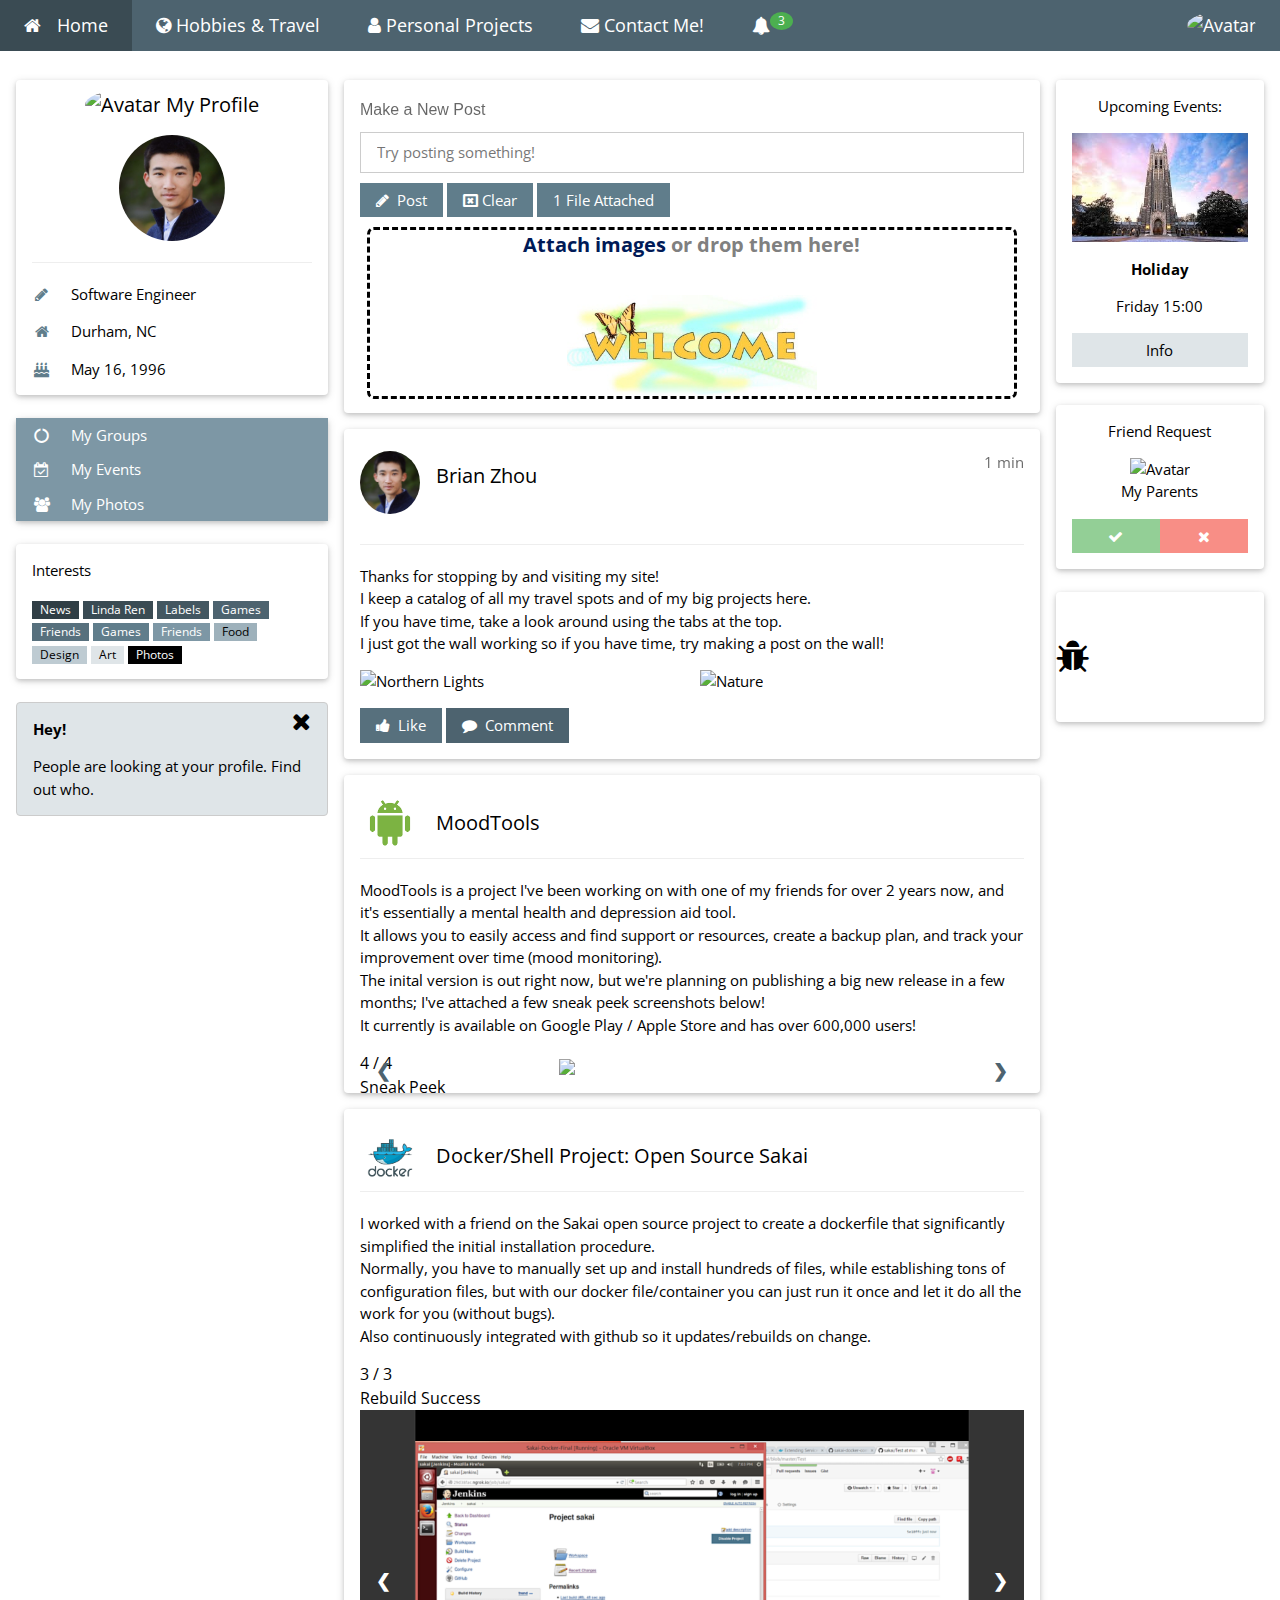
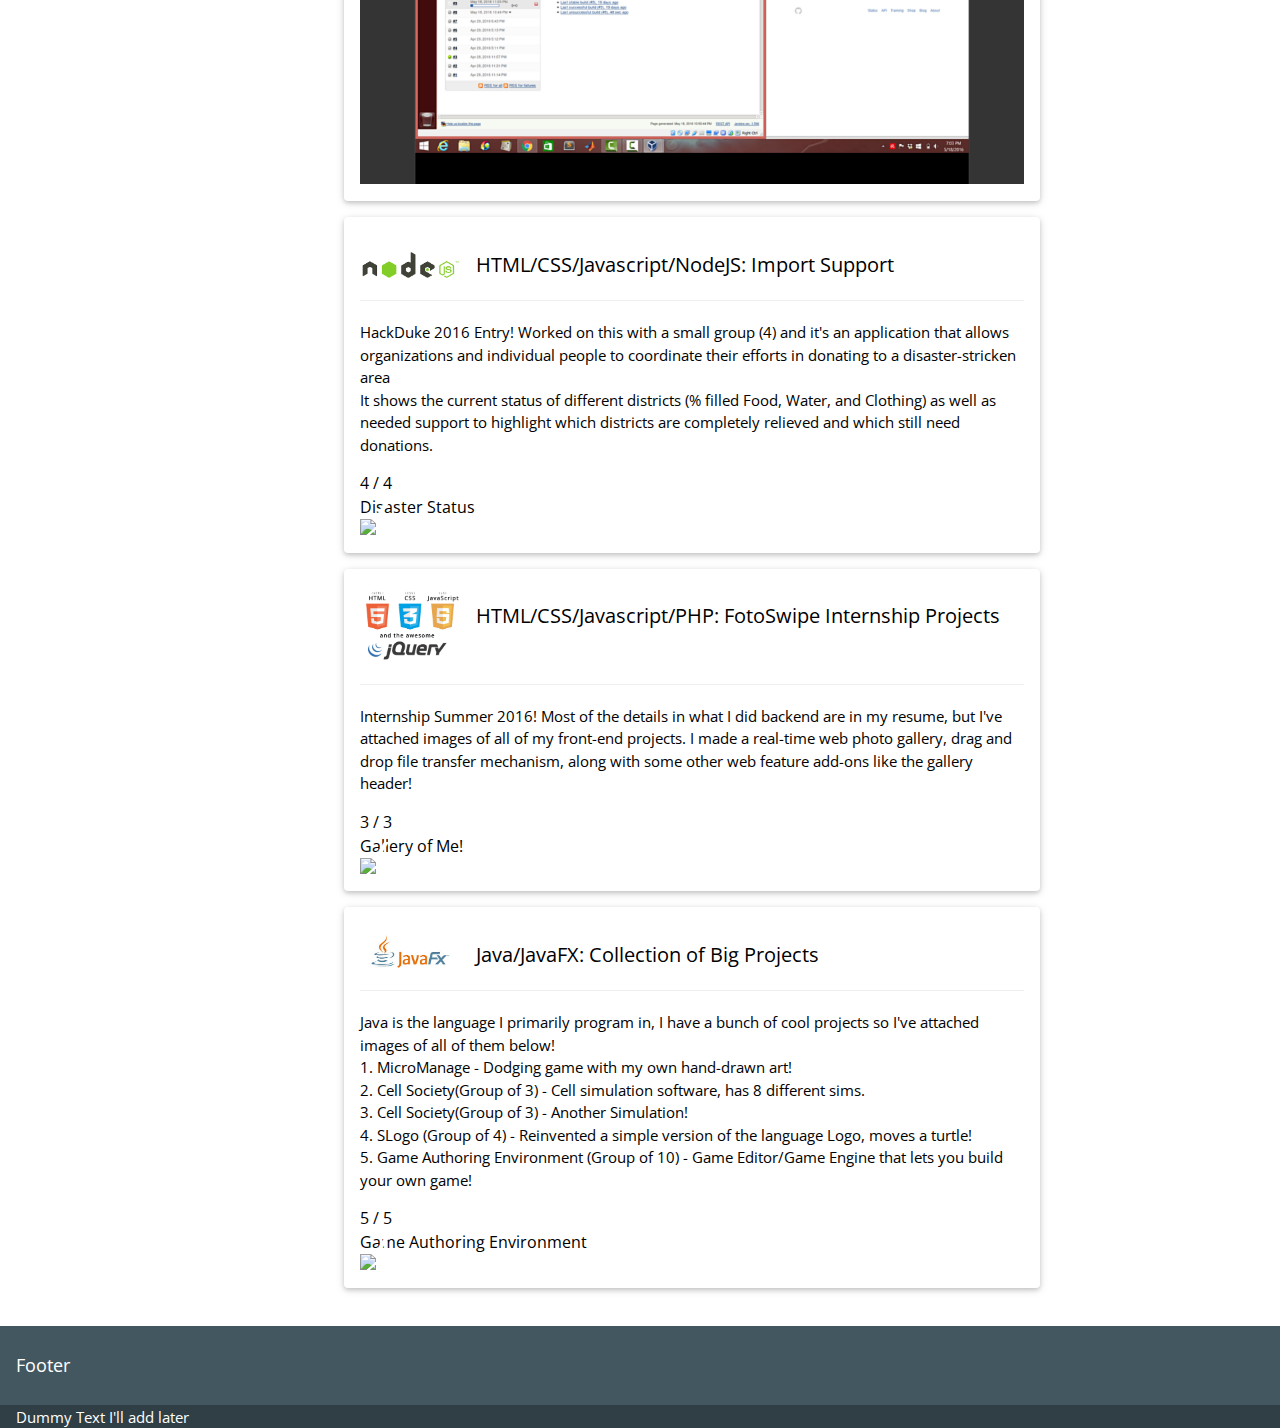
==== index.html @ 190b6fef "Added more project entries" ====
<!DOCTYPE html>
<html>
<title>Brian Zhou Site</title>
<meta charset="UTF-8">
<meta name="viewport" content="width=device-width, initial-scale=1">
<link rel="stylesheet" type="text/css" href="css/styles.css">
<link rel='stylesheet' href='https://fonts.googleapis.com/css?family=Open+Sans'>
<link rel="stylesheet" href="https://cdnjs.cloudflare.com/ajax/libs/font-awesome/4.7.0/css/font-awesome.min.css">
<style>
html,body,h1,h2,h3,h4,h5 {font-family: "Open Sans", sans-serif}
</style>

<script src="https://ajax.googleapis.com/ajax/libs/jquery/3.1.1/jquery.min.js"></script>
<script type="text/javascript" src="js/index.js"></script>

<body class="design-theme-l5">

<!-- Navbar -->
<div class="design-top">
 <ul class="design-navbar design-theme-d2 design-left-align design-large">
  <li class="design-hide-medium design-hide-large design-opennav design-right">
    <a class="design-padding-large design-hover-white design-large design-theme-d2" href="javascript:void(0);" onclick="openNav()"><i class="fa fa-bars"></i></a>
  </li>
  <li><a href="#" class="design-padding-large design-theme-d4"><i class="fa fa-home design-margin-right"></i>Home</a></li>
  <li class="design-hide-small"><a href="#" class="design-padding-large design-hover-white" title="News"><i class="fa fa-globe"></i> Hobbies & Travel</a></li>
  <li class="design-hide-small"><a href="#" class="design-padding-large design-hover-white" title="Account Settings"><i class="fa fa-user"></i> Personal Projects</a></li>
  <li class="design-hide-small"><a href="#" class="design-padding-large design-hover-white" title="Messages"><i class="fa fa-envelope"></i> Contact Me!</a></li>
  <li class="design-hide-small design-dropdown-hover">
    <a href="#" class="design-padding-large design-hover-white" title="Notifications"><i class="fa fa-bell"></i><span class="design-badge design-right design-small design-green">3</span></a>     
    <div class="design-dropdown-content design-white design-card-4">
      <a href="#">One new friend request</a>
      <a href="#">Brian Zhou posted on your wall</a>
      <a href="#">Linda likes your post</a>
    </div>
  </li>
  <li class="design-hide-small design-right"><a href="#" class="design-padding-large design-hover-white" title="My Account"><img src="http://www.w3schools.com/w3images/avatar2.png" class="design-circle" style="height:25px;width:25px" alt="Avatar"></a></li>
 </ul>
</div>

<!-- Navbar on small screens -->
<div id="navDemo" class="design-hide design-hide-large design-hide-medium design-top" style="margin-top:51px">
  <ul class="design-navbar design-left-align design-large design-theme">
    <li><a class="design-padding-large" href="#">Link 1</a></li>
    <li><a class="design-padding-large" href="#">Link 2</a></li>
    <li><a class="design-padding-large" href="#">Link 3</a></li>
    <li><a class="design-padding-large" href="#">My Profile</a></li>
  </ul>
</div>

<!-- Page Container -->
<div class="design-container design-content" style="max-width:1400px;margin-top:80px">    
  <!-- The Grid -->
  <div class="design-row">
    <!-- Left Column -->
    <div class="design-col m3">
      <!-- Profile -->
      <div class="design-card-2 design-round design-white">
        <div class="design-container">
        <h4 class="design-center"> <img src="http://www.w3schools.com/w3images/avatar3.png" class="design-circle" style="height:25px;width:25px" alt="Avatar"> My Profile</h4>

         <p class="design-center"><img src="images/ProfilePicture.jpg" class="design-circle" style="height:106px;width:106px" alt="MainProfilePic"></p>
         <hr>
         <p><i class="fa fa-pencil fa-fw design-margin-right design-text-theme"></i> Software Engineer</p>
         <p><i class="fa fa-home fa-fw design-margin-right design-text-theme"></i> Durham, NC</p>
         <p><i class="fa fa-birthday-cake fa-fw design-margin-right design-text-theme"></i> May 16, 1996</p>
        </div>
      </div>
      <br>
      
      <!-- Accordion -->
      <div class="design-card-2 design-round">
        <div class="design-accordion design-white">
          <button onclick="myFunction('Demo1')" class="design-btn-block design-theme-l1 design-left-align"><i class="fa fa-circle-o-notch fa-fw design-margin-right"></i> My Groups</button>
          <div id="Demo1" class="design-accordion-content design-container">
            <p>Some text..</p>
          </div>
          <button onclick="myFunction('Demo2')" class="design-btn-block design-theme-l1 design-left-align"><i class="fa fa-calendar-check-o fa-fw design-margin-right"></i> My Events</button>
          <div id="Demo2" class="design-accordion-content design-container">
            <p>Some other text..</p>
          </div>
          <button onclick="myFunction('Demo3')" class="design-btn-block design-theme-l1 design-left-align"><i class="fa fa-users fa-fw design-margin-right"></i> My Photos</button>
          <div id="Demo3" class="design-accordion-content design-container">
         <div class="design-row-padding">
         <br>
           <div class="design-half">
             <img src="http://www.w3schools.com/w3images/lights.jpg" style="width:100%" class="design-margin-bottom">
           </div>
           <div class="design-half">
             <img src="http://www.w3schools.com/w3images/nature.jpg" style="width:100%" class="design-margin-bottom">
           </div>
           <div class="design-half">
             <img src="http://www.w3schools.com/w3images/mountains.jpg" style="width:100%" class="design-margin-bottom">
           </div>
           <div class="design-half">
             <img src="http://www.w3schools.com/w3images/forest.jpg" style="width:100%" class="design-margin-bottom">
           </div>
           <div class="design-half">
             <img src="http://www.w3schools.com/w3images/nature.jpg" style="width:100%" class="design-margin-bottom">
           </div>
           <div class="design-half">
             <img src="http://www.w3schools.com/w3images/fjords.jpg" style="width:100%" class="design-margin-bottom">
           </div>
         </div>
          </div>
        </div>      
      </div>
      <br>
      
      <!-- Interests --> 
      <div class="design-card-2 design-round design-white design-hide-small">
        <div class="design-container">
          <p>Interests</p>
          <p>
            <span class="design-tag design-small design-theme-d5">News</span>
            <span class="design-tag design-small design-theme-d4">Linda Ren</span>
            <span class="design-tag design-small design-theme-d3">Labels</span>
            <span class="design-tag design-small design-theme-d2">Games</span>
            <span class="design-tag design-small design-theme-d1">Friends</span>
            <span class="design-tag design-small design-theme">Games</span>
            <span class="design-tag design-small design-theme-l1">Friends</span>
            <span class="design-tag design-small design-theme-l2">Food</span>
            <span class="design-tag design-small design-theme-l3">Design</span>
            <span class="design-tag design-small design-theme-l4">Art</span>
            <span class="design-tag design-small design-theme-l5">Photos</span>
          </p>
        </div>
      </div>
      <br>
      
      <!-- Alert Box -->
      <div class="design-container design-round design-theme-l4 design-border design-theme-border design-margin-bottom design-hide-small">
        <span onclick="this.parentElement.style.display='none'" class="design-hover-text-grey design-closebtn">
          <i class="fa fa-remove"></i>
        </span>
        <p><strong>Hey!</strong></p>
        <p>People are looking at your profile. Find out who.</p>
      </div>
    
    <!-- End Left Column -->
    </div>
    
    <!-- Middle Column -->
    <div class="design-col m7">
    
      <div class="design-row-padding">
        <div class="design-col m12">
          <div class="design-card-2 design-round design-white">
            <div class="design-container design-padding">
              <h6 class="design-opacity">Make a New Post</h6>
              <input id="postText" contenteditable="true" class="design-border design-padding" placeholder="Try posting something!" style="width:100%"></input>
              <button type="button" id="post" class="design-btn design-theme post-button"><i class="fa fa-pencil"></i>  Post</button> 
              <button type="button" id="clear" class="design-btn design-theme post-button"><i class="fa fa-window-close-o"></i>  Clear</button> 
              <button id="numFiles" class="design-btn design-theme post-button"> 0 Files Attached</button> 
              


        <div id="sendStuff">
            <CENTER unselectable="on" class="unselectable">
                <div id="filedrag" style="overflow:auto;">    
                    <div id="fileDragText" style="font-size:20px;margin-top:-20px;">
                        <label class="myLabel">
                            <span>
                                <input type="file" id="fileselect" name="fileselect[]" multiple="multiple" style="display:none;font-size:20px;">   
                                Attach images
                                </input>
                            </span>
                        </label>
                        <p id="orDropFilesHereText" style="display:inline-block;color:gray;"> or drop them here!</p>
                    </div>
                     <div id="placeToShowFiles" style="margin-top:1em;width:100%;height:auto;position:relative;overflow:auto;"><img src="images/Welcome.jpg" width="199.99999999999997" height="85.92964824120602"></div>
                </div>        
                <br>
            </CENTER>
        </div>

            </div>
          </div>
        </div>
      </div>

    <div id="dummy" style="display:none"> </div>
      
    <div id="initialPost" class="design-container design-card-2 design-white design-round design-margin"><br>
        <img src="images/ProfilePicture.jpg" alt="Avatar" class="design-left design-circle design-margin-right" style="width:60px">
        <span class="design-right design-opacity">1 min</span>
        <h4>Brian Zhou</h4><br>
        <hr class="design-clear">
        <p>Thanks for stopping by and visiting my site! <br>I keep a catalog of all my travel spots and of my big projects here. <br> If you have time, take a look around using the tabs at the top. <br>I just got the wall working so if you have time, try making a post on the wall!</p>
          <div class="design-row-padding" style="margin:0 -16px">
            <div class="design-half">
              <img src="http://www.w3schools.com/w3images/lights.jpg" style="width:100%" alt="Northern Lights" class="design-margin-bottom">
            </div>
            <div class="design-half">
              <img src="http://www.w3schools.com/w3images/nature.jpg" style="width:100%" alt="Nature" class="design-margin-bottom">
          </div>
        </div>
        <button type="button" class="design-btn design-theme-d1 design-margin-bottom"><i class="fa fa-thumbs-up"></i>  Like</button> 
        <button type="button" class="design-btn design-theme-d2 design-margin-bottom"><i class="fa fa-comment"></i>  Comment</button> 
    </div>    

    <!-- Begin Personal Projects -->
    <div class="design-container design-card-2 design-white design-round design-margin"><br>
        <img src="images/MoodTools/android.png" alt="Avatar" class="design-left design-margin-right" style="width:60px;margin-top:-5px">
        <h4>MoodTools</h4>
        <hr class="design-clear">
            <p>MoodTools is a project I've been working on with one of my friends for over 2 years now, and it's essentially a mental health and depression aid tool. <br>It allows you to easily access and find support or resources, create a backup plan, and track your improvement over time (mood monitoring). <br>The inital version is out right now, but we're planning on publishing a big new release in a few months; I've attached a few sneak peek screenshots below!<br>
            It currently is available on Google Play / Apple Store and has over 600,000 users!</p>

        <div class="slideshow-container" style="margin-left:auto;margin-right:auto;">
          <div class="mySlidesMood fade" style="margin-left:auto;margin-right:auto;">
            <div class="numbertext">1 / 4</div>
            <div class="numbertext">Front Page</div>
            <img src="images/MoodTools/FrontPage.jpg" class="projectImage" style="margin-top:-40px;">
            
          </div>

          <div class="mySlidesMood fade">
            <div class="numbertext">2 / 4</div>
            <div class="numbertext">Initial Test</div>
            <img src="images/MoodTools/Test.jpg" class="projectImage" style="margin-top:-40px;">
           
          </div>

          <div class="mySlidesMood fade">
            <div class="numbertext">3 / 4</div>
            <div class="numbertext">Safety Plan</div>
            <img src="images/MoodTools/SafetyPlan.jpg" class="projectImage" style="margin-top:-40px;">
            
          </div>

          <div class="mySlidesMood fade">
            <div class="numbertext">4 / 4</div>
            <div class="numbertext">Sneak Peek</div>
            <img src="images/MoodTools/MoodTools.png" class="projectImage" style="margin-top:-40px;">
            
          </div>

          <a class="prev" onclick="plusSlides(-1,'Mood')">&#10094;</a>
          <a class="next" onclick="plusSlides(1,'Mood')">&#10095;</a>
        </div>
        <br>

        <div style="text-align:center">
          <span class="dotMood" onclick="currentSlide(1,'Mood')"></span> 
          <span class="dotMood" onclick="currentSlide(2,'Mood')"></span> 
          <span class="dotMood" onclick="currentSlide(3,'Mood')"></span> 
          <span class="dotMood" onclick="currentSlide(4,'Mood')"></span> 
        </div>
    </div>

    <!-- Docker CI -->
    <div class="design-container design-card-2 design-white design-round design-margin"><br>
        <img src="images/Docker/DockerLogo.png" alt="Avatar" class="design-left design-margin-right" style="width:60px">
        <h4>Docker/Shell Project: Open Source Sakai</h4>
        <hr class="design-clear">
            <p> I worked with a friend on the Sakai open source project to create a dockerfile that significantly simplified the initial installation procedure. <br> Normally, you have to manually set up and install hundreds of files, while establishing tons of configuration files, but with our docker file/container you can just run it once and let it do all the work for you (without bugs). <br> Also continuously integrated with github so it updates/rebuilds on change.</p>

        <div class="slideshow-container" style="margin-left:auto;margin-right:auto;">
          <div class="mySlidesDocker fade" style="margin-left:auto;margin-right:auto;">
            <div class="numbertext">1 / 3</div>
            <div class="numbertext">Dockerfile</div>
            <img src="images/Docker/Dockerfile.png" class="landscapeImage">
            
          </div>

          <div class="mySlidesDocker fade">
            <div class="numbertext">2 / 3</div>
            <div class="numbertext">Continuous Integration</div>
            <img src="images/Docker/CI.png" class="landscapeImage">
            
          </div>

          <div class="mySlidesDocker fade">
            <div class="numbertext">3 / 3</div>
            <div class="numbertext">Rebuild Success</div>
            <img src="images/Docker/Build.png" class="landscapeImage">
            
          </div>

          <a class="prev" onclick="plusSlides(-1,'Docker')" style="color:white">&#10094;</a>
          <a class="next" onclick="plusSlides(1,'Docker')" style="color:white">&#10095;</a>
        </div>
        <br>

        <div style="text-align:center">
          <span class="dotDocker" onclick="currentSlide(1,'Docker')"></span> 
          <span class="dotDocker" onclick="currentSlide(2,'Docker')"></span> 
          <span class="dotDocker" onclick="currentSlide(3,'Docker')"></span> 
        </div>
    </div>   

    <!-- Import Support -->
    <div class="design-container design-card-2 design-white design-round design-margin"><br>
        <img src="images/ImportSupport/NodeJS.png" alt="Avatar" class="design-left design-margin-right" style="width:100px">
        <h4>HTML/CSS/Javascript/NodeJS: Import Support</h4>
        <hr class="design-clear">
            <p>HackDuke 2016 Entry! Worked on this with a small group (4) and it's an application that allows organizations and individual people to coordinate their efforts in donating to a disaster-stricken area<br> It shows the current status of different districts (% filled Food, Water, and Clothing) as well as needed support to highlight which districts are completely relieved and which still need donations.<p>

        <div class="slideshow-container" style="margin-left:auto;margin-right:auto;">
          <div class="mySlidesImpSup fade" style="margin-left:auto;margin-right:auto;">
            <div class="numbertext">1 / 4</div>
            <div class="numbertext">Home Page</div>
            <img src="images/ImportSupport/Home.jpg" class="landscapeImage">
            
          </div>

          <div class="mySlidesImpSup fade">
            <div class="numbertext">2 / 4</div>
            <div class="numbertext">Volunteer Registration</div>
            <img src="images/ImportSupport/Volunteer.jpg" class="landscapeImage">
            
          </div>

          <div class="mySlidesImpSup fade">
            <div class="numbertext">3 / 4</div>
            <div class="numbertext">Organization Status</div>
            <img src="images/ImportSupport/Organization.jpg" class="landscapeImage">
          </div>

           <div class="mySlidesImpSup fade">
            <div class="numbertext">4 / 4</div>
            <div class="numbertext">Disaster Status</div>
            <img src="images/ImportSupport/Donor.jpg" class="landscapeImage">
          </div>

          <a class="prev" onclick="plusSlides(-1,'ImpSup')" style="color:white">&#10094;</a>
          <a class="next" onclick="plusSlides(1,'ImpSup')" style="color:white">&#10095;</a>
        </div>
        <br>

        <div style="text-align:center">
          <span class="dotImpSup" onclick="currentSlide(1,'ImpSup')"></span> 
          <span class="dotImpSup" onclick="currentSlide(2,'ImpSup')"></span> 
          <span class="dotImpSup" onclick="currentSlide(3,'ImpSup')"></span> 
          <span class="dotImpSup" onclick="currentSlide(4,'ImpSup')"></span> 
        </div>
    </div>   

     <!-- FotoSwipe -->
    <div class="design-container design-card-2 design-white design-round design-margin"><br>
        <img src="images/FotoSwipe/Logo.png" alt="Avatar" class="design-left design-margin-right" style="width:100px">
        <h4>HTML/CSS/Javascript/PHP: FotoSwipe Internship Projects</h4><br>
        <hr class="design-clear">
            <p>Internship Summer 2016! Most of the details in what I did backend are in my resume, but I've attached images of all of my front-end projects. I made a real-time web photo gallery, drag and drop file transfer mechanism, along with some other web feature add-ons like the gallery header! </p>
        <div class="slideshow-container" style="margin-left:auto;margin-right:auto;">
          <div class="mySlidesFoto fade" style="margin-left:auto;margin-right:auto;">
            <div class="numbertext">1 / 3</div>
            <div class="numbertext">Drag and Drop Site</div>
            <img src="images/FotoSwipe/Up9Shot.png" class="landscapeImage">
            
          </div>

          <div class="mySlidesFoto fade">
            <div class="numbertext">2 / 3</div>
            <div class="numbertext">Gallery of Monkeys</div>
            <img src="images/FotoSwipe/Monkeys.png" class="landscapeImage">
          </div>

          <div class="mySlidesFoto fade">
            <div class="numbertext">3 / 3</div>
            <div class="numbertext">Gallery of Me!</div>
            <img src="images/FotoSwipe/BrianZhou.png" class="landscapeImage">
          </div>

          <a class="prev" onclick="plusSlides(-1,'Foto')" style="color:white">&#10094;</a>
          <a class="next" onclick="plusSlides(1,'Foto')" style="color:white">&#10095;</a>
        </div>
        <br>

        <div style="text-align:center">
          <span class="dotFoto" onclick="currentSlide(1,'Foto')"></span> 
          <span class="dotFoto" onclick="currentSlide(2,'Foto')"></span> 
          <span class="dotFoto" onclick="currentSlide(3,'Foto')"></span> 
        </div>
    </div>   

    <!-- Java -->
    <div class="design-container design-card-2 design-white design-round design-margin"><br>
        <img src="images/Java/Logo.jpg" alt="Avatar" class="design-left design-margin-right" style="width:100px">
        <h4>Java/JavaFX: Collection of Big Projects</h4>
        <hr class="design-clear">
            <p>Java is the language I primarily program in, I have a bunch of cool projects so I've attached images of all of them below!<br> 
            1. MicroManage - Dodging game with my own hand-drawn art!<br> 
            2. Cell Society(Group of 3) - Cell simulation software, has 8 different sims.<br> 
            3. Cell Society(Group of 3) - Another Simulation!<br> 
            4. SLogo (Group of 4) - Reinvented a simple version of the language Logo, moves a turtle!<br> 
            5. Game Authoring Environment (Group of 10) - Game Editor/Game Engine that lets you build your own game!
             </p>
        <div class="slideshow-container" style="margin-left:auto;margin-right:auto;">
          <div class="mySlidesJava fade" style="margin-left:auto;margin-right:auto;">
            <div class="numbertext">1 / 5</div>
            <div class="numbertext">Micro Manage Mouse Control Improver</div>
            <img src="images/Java/MicroManage.png" class="projectImage">
          </div>

          <div class="mySlidesJava fade">
            <div class="numbertext">2 / 5</div>
            <div class="numbertext">Cell Society: Forest Fire</div>
            <img src="images/Java/ForestFireSquare.jpg" class="projectImage">
          </div>

          <div class="mySlidesJava fade">
            <div class="numbertext">3 / 5</div>
            <div class="numbertext">Cell Society: Slime Colonies</div>
            <img src="images/Java/SlimeMolds.jpg" class="landscapeImage">
          </div>

          <div class="mySlidesJava fade">
            <div class="numbertext">4 / 5</div>
            <div class="numbertext">Simplified Logo Language UI Demo</div>
            <img src="images/Java/SLogo.jpg" class="landscapeImage">
          </div>

          <div class="mySlidesJava fade">
            <div class="numbertext">5 / 5</div>
            <div class="numbertext">Game Authoring Environment</div>
            <img src="images/Java/GameEditor.jpg" class="landscapeImage">
          </div>

          <a class="prev" onclick="plusSlides(-1,'Java')" style="color:white">&#10094;</a>
          <a class="next" onclick="plusSlides(1,'Java')" style="color:white">&#10095;</a>
        </div>
        <br>

        <div style="text-align:center">
          <span class="dotJava" onclick="currentSlide(1,'Java')"></span> 
          <span class="dotJava" onclick="currentSlide(2,'Java')"></span> 
          <span class="dotJava" onclick="currentSlide(3,'Java')"></span> 
          <span class="dotJava" onclick="currentSlide(4,'Java')"></span> 
          <span class="dotJava" onclick="currentSlide(5,'Java')"></span> 
        </div>
    </div>   

    <!-- End Middle Column -->
    </div>
    
    <!-- Right Column -->
    <div class="design-col m2">
      <div class="design-card-2 design-round design-white design-center">
        <div class="design-container">
          <p>Upcoming Events:</p>
          <img src="images/DukeChapel.jpg" alt="Chapel" style="width:100%;">
          <p><strong>Holiday</strong></p>
          <p>Friday 15:00</p>
          <p><button class="design-btn design-btn-block design-theme-l4">Info</button></p>
        </div>
      </div>
      <br>
      
      <div class="design-card-2 design-round design-white design-center">
        <div class="design-container">
          <p>Friend Request</p>
          <img src="http://www.w3schools.com/w3images/avatar6.png" alt="Avatar" style="width:50%"><br>
          <span>My Parents</span>
          <div class="design-row design-opacity">
            <div class="design-half">
              <button class="design-btn design-green design-btn-block design-section" title="Accept"><i class="fa fa-check"></i></button>
            </div>
            <div class="design-half">
              <button class="design-btn design-red design-btn-block design-section" title="Decline"><i class="fa fa-remove"></i></button>
            </div>
          </div>
        </div>
      </div>
      <br>
      
      
      <div class="design-card-2 design-round design-white design-padding-32">
        <p><i class="fa fa-bug design-xxlarge"></i></p>
      </div>
      
    <!-- End Right Column -->
    </div>
    
  <!-- End Grid -->
  </div>
  
<!-- End Page Container -->
</div>
<br>

<!-- Footer -->
<footer class="design-container design-theme-d3 design-padding-16">
  <h5>Footer</h5>
</footer>

<footer class="design-container design-theme-d5">
Dummy Text I'll add later
</footer>
 
<script>
// Accordion
function myFunction(id) {
    var x = document.getElementById(id);
    if (x.className.indexOf("design-show") == -1) {
        x.className += " design-show";
        x.previousElementSibling.className += " design-theme-d1";
    } else { 
        x.className = x.className.replace("design-show", "");
        x.previousElementSibling.className = 
        x.previousElementSibling.className.replace(" design-theme-d1", "");
    }
}

// Used to toggle the menu on smaller screens when clicking on the menu button
function openNav() {
    var x = document.getElementById("navDemo");
    if (x.className.indexOf("design-show") == -1) {
        x.className += " design-show";
    } else { 
        x.className = x.className.replace(" design-show", "");
    }
}

//All of the slide show stuff
var slideIndex = {
    Mood:0,
    Docker:0,
    ImpSup:0,
    Foto:0,
    Java:0
};

for (var key in slideIndex) {
    // skip loop if the property is from prototype
    if (!slideIndex.hasOwnProperty(key)) continue;

    var index = slideIndex[key];
    showSlides(index, key);
}

function plusSlides(n, key) {
  showSlides(slideIndex[key] += n,key);
}

function currentSlide(n, key) {
  showSlides(slideIndex[key] = n,key);
}

function showSlides(n, key) {
  var i;
  var slides = document.getElementsByClassName("mySlides" + key.toString());
  var dots = document.getElementsByClassName("dot" + key.toString());
  if (n > slides.length) {slideIndex[key] = 1} 
  if (n < 1) {slideIndex[key] = slides.length}
  for (i = 0; i < slides.length; i++) {
      slides[i].style.display = "none"; 
  }
  for (i = 0; i < dots.length; i++) {
      dots[i].className = dots[i].className.replace(" active", "");
  }
  slides[slideIndex[key]-1].style.display = "block"; 
  dots[slideIndex[key]-1].className += " active";
}

</script>


</body>
</html>
---- css/styles.css ----
/* W3.CSS 2.84 Dec 2016 by Jan Egil and Borge Refsnes */
html{box-sizing:border-box}*,*:before,*:after{box-sizing:inherit}
/* Extract from normalize.css by Nicolas Gallagher and Jonathan Neal git.io/normalize */
html{-ms-text-size-adjust:100%;-webkit-text-size-adjust:100%}body{margin:0}
article,aside,details,figcaption,figure,footer,header,main,menu,nav,section,summary{display:block}
audio,canvas,progress,video{display:inline-block}progress{vertical-align:baseline}
audio:not([controls]){display:none;height:0}[hidden],template{display:none}
a{background-color:transparent;-webkit-text-decoration-skip:objects}
a:active,a:hover{outline-width:0}abbr[title]{border-bottom:none;text-decoration:underline;text-decoration:underline dotted}
dfn{font-style:italic}mark{background:#ff0;color:#000}
small{font-size:80%}sub,sup{font-size:75%;line-height:0;position:relative;vertical-align:baseline}
sub{bottom:-0.25em}sup{top:-0.5em}figure{margin:1em 40px}
img{border-style:none}svg:not(:root){overflow:hidden}
code,kbd,pre,samp{font-family:monospace,monospace;font-size:1em}
hr{box-sizing:content-box;height:0;overflow:visible}
button,input,select,textarea{font:inherit;margin:0}optgroup{font-weight:bold}
button,input{overflow:visible}button,select{text-transform:none}
button,html [type=button],[type=reset],[type=submit]{-webkit-appearance:button}
button::-moz-focus-inner, [type=button]::-moz-focus-inner, [type=reset]::-moz-focus-inner, [type=submit]::-moz-focus-inner{border-style:none;padding:0}
button:-moz-focusring, [type=button]:-moz-focusring, [type=reset]:-moz-focusring, [type=submit]:-moz-focusring{outline:1px dotted ButtonText}
/* Slideshow container */
.slideshow-container {
  max-width: 1000px;
  position: relative;
}

/* Next & previous buttons */
.prev, .next {
  cursor: pointer;
  position: absolute;
  top: 50%;
  width: auto;
  margin-top: -22px;
  padding: 16px;
  color: #4d636f;
  font-weight: bold;
  font-size: 18px;
  transition: 0.6s ease;
  border-radius: 0 3px 3px 0;
}

/* Position the "next button" to the right */
.next {
  right: 0;
  border-radius: 3px 0 0 3px;
}

/* On hover, add a black background color with a little bit see-through */
.prev:hover, .next:hover {
  background-color: rgba(0,0,0,0.8);
}

/* Number text (1/3 etc) */
.numbertext {
  color: black;
  font-size: 16px;
  position: relative;
  top: 0;
}

.landscapeImage{
	display:block;
	margin-left:auto;
	margin-right:auto;
	width:100%
}

.projectImage{
	display:block;
	margin-left:auto;
	margin-right:auto;
	width:40%
}

/* The dots/bullets/indicators */
.dot {
  cursor:pointer;
  height: 13px;
  width: 13px;
  margin: 0 2px;
  background-color: #bbb;
  border-radius: 50%;
  display: inline-block;
  transition: background-color 0.6s ease;
}

.active, .dot:hover {
  background-color: #717171;
}

/* Fading animation */
.fade {
  -webkit-animation-name: fade;
  -webkit-animation-duration: 1.5s;
  animation-name: fade;
  animation-duration: 1.5s;
}

@-webkit-keyframes fade {
  from {opacity: .4} 
  to {opacity: 1}
}

@keyframes fade {
  from {opacity: .4} 
  to {opacity: 1}
}

   #filedrag {
        display: inline-block;
        font-weight: bold;
        text-align: center;
        padding: 0em 0 0em 0;
        width:98%;
        height:20%;
        margin-top: 10px;
        color: black;
        background-color:white;
        border-color:black;
        border-style:dashed;
        
        border-radius: 7px;
        cursor: default;
        -webkit-transition-timing-function: ease-out;
        transition-timing-function: ease-out;


        -webkit-transition: color .5s,border-color .5s,background-color .5s; /* Safari */
        transition: color .5s,border-color .5s,background-color .5s;
    }
label.myLabel input[type="file"] {
            position: fixed;
            top: -1000px;
        }

        .myLabel {
            /*border: 2px solid #AAA;
            border-radius: 4px;
            padding: 2px 5px;
            margin: 2px;
            background: #DDD;*/
            display: inline-block;
            cursor:pointer;
            /*#4BCDDF*/
            color: #001A57
        }
        .myLabel:hover {
            color:  #2D909D;
            /*background: #CCC;*/
        }
        .myLabel:active {
            color: #4BCDDF;
            /*background: #CCF;*/
        }
        .myLabel :invalid + span {
          color: #4BCDDF;
        }
        .myLabel :invalid + span:hover {
           color:  #2D909D;
        }

        .myLabel :valid + span {
            color: #4BCDDF;
        }
        .myLabel :valid + span:hover {
            color:  #2D909D;
        }

fieldset{border:1px solid #c0c0c0;margin:0 2px;padding:.35em .625em .75em}
legend{color:inherit;display:table;max-width:100%;padding:0;white-space:normal}textarea{overflow:auto}
[type=checkbox],[type=radio]{padding:0}
[type=number]::-webkit-inner-spin-button,[type=number]::-webkit-outer-spin-button{height:auto}
[type=search]{-webkit-appearance:textfield;outline-offset:-2px}
[type=search]::-webkit-search-cancel-button,[type=search]::-webkit-search-decoration{-webkit-appearance:none}
::-webkit-input-placeholder{color:inherit;opacity:0.54}
::-webkit-file-upload-button{-webkit-appearance:button;font:inherit}
/* End extract */
html,body{font-family:Verdana,sans-serif;font-size:15px;line-height:1.5}html{overflow-x:hidden}
h1,h2,h3,h4,h5,h6,.design-slim,.design-wide{font-family:"Segoe UI",Arial,sans-serif}
h1{font-size:36px}h2{font-size:30px}h3{font-size:24px}h4{font-size:20px}h5{font-size:18px}h6{font-size:16px}
.design-serif{font-family:"Times New Roman",Times,serif}
h1,h2,h3,h4,h5,h6{font-weight:400;margin:10px 0}.design-wide{letter-spacing:4px}
h1 a,h2 a,h3 a,h4 a,h5 a,h6 a{font-weight:inherit}
hr{border:0;border-top:1px solid #eee;margin:20px 0}
img{margin-bottom:-5px}a{color:inherit}
.post-button{margin-top:10px;}
.design-image{max-width:100%;height:auto}
.design-table,.design-table-all{border-collapse:collapse;border-spacing:0;width:100%;display:table}
.design-table-all{border:1px solid #ccc}
.design-bordered tr,.design-table-all tr{border-bottom:1px solid #ddd}
.design-striped tbody tr:nth-child(even){background-color:#f1f1f1}
.design-table-all tr:nth-child(odd){background-color:#fff}
.design-table-all tr:nth-child(even){background-color:#f1f1f1}
.design-hoverable tbody tr:hover,.design-ul.design-hoverable li:hover{background-color:#ccc}
.design-centered tr th,.design-centered tr td{text-align:center}
.design-table td,.design-table th,.design-table-all td,.design-table-all th{padding:8px 8px;display:table-cell;text-align:left;vertical-align:top}
.design-table th:first-child,.design-table td:first-child,.design-table-all th:first-child,.design-table-all td:first-child{padding-left:16px}
.design-btn,.design-btn-block{border:none;display:inline-block;outline:0;padding:6px 16px;vertical-align:middle;overflow:hidden;text-decoration:none!important;color:#fff;background-color:#000;text-align:center;cursor:pointer;white-space:nowrap}
.design-btn:hover,.design-btn-block:hover,.design-btn-floating:hover,.design-btn-floating-large:hover{box-shadow:0 8px 16px 0 rgba(0,0,0,0.2),0 6px 20px 0 rgba(0,0,0,0.19)}
.design-btn,.design-btn-floating,.design-btn-floating-large,.design-closenav,.design-opennav,.design-btn-block{-webkit-touch-callout:none;-webkit-user-select:none;-khtml-user-select:none;-moz-user-select:none;-ms-user-select:none;user-select:none}   
.design-btn-floating,.design-btn-floating-large{display:inline-block;text-align:center;color:#fff;background-color:#000;position:relative;overflow:hidden;z-index:1;padding:0;border-radius:50%;cursor:pointer;font-size:24px}
.design-btn-floating{width:40px;height:40px;line-height:40px}.design-btn-floating-large{width:56px;height:56px;line-height:56px}
.design-disabled,.design-btn:disabled,.design-btn-floating:disabled,.design-btn-floating-large:disabled{cursor:not-allowed;opacity:0.3}
.design-btn.design-disabled *,.design-btn-block.design-disabled,.design-btn-floating.design-disabled *,.design-btn:disabled *,.design-btn-floating:disabled *{pointer-events:none}
.design-btn.design-disabled:hover,.design-btn-block.design-disabled:hover,.design-btn:disabled:hover,.design-btn-floating.design-disabled:hover,.design-btn-floating:disabled:hover,
.design-btn-floating-large.design-disabled:hover,.design-btn-floating-large:disabled:hover{box-shadow:none}
.design-btn-group .design-btn{float:left}.design-btn-block{width:100%}
.design-btn-bar .design-btn{box-shadow:none;background-color:inherit;color:inherit;float:left}.design-btn-bar .design-btn:hover{background-color:#ccc}
.design-badge,.design-tag,.design-sign{background-color:#000;color:#fff;display:inline-block;padding-left:8px;padding-right:8px;text-align:center}
.design-badge{border-radius:50%}
ul.design-ul{list-style-type:none;padding:0;margin:0}ul.design-ul li{padding:6px 2px 6px 16px;border-bottom:1px solid #ddd}ul.design-ul li:last-child{border-bottom:none}
.design-tooltip,.design-display-container{position:relative}.design-tooltip .design-text{display:none}.design-tooltip:hover .design-text{display:inline-block}
.design-navbar{list-style-type:none;margin:0;padding:0;overflow:hidden}
.design-navbar li{float:left}.design-navbar li a,.design-navitem,.design-navbar li .design-btn,.design-navbar li .design-input{display:block;padding:8px 16px}.design-navbar li .design-btn,.design-navbar li .design-input{border:none;outline:none;width:100%}
.design-navbar li a:hover{color:#000;background-color:#ccc}
.design-navbar .design-dropdown-hover,.design-navbar .design-dropdown-click{position:static}
.design-navbar .design-dropdown-hover:hover,.design-navbar .design-dropdown-hover:first-child,.design-navbar .design-dropdown-click:hover{background-color:#ccc;color:#000}
.design-navbar a,.design-topnav a,.design-sidenav a,.design-dropdown-content a,.design-accordion-content a,.design-dropnav a{text-decoration:none!important}
.design-navbar .design-opennav.design-right{float:right!important}.design-topnav{padding:8px 8px}
.design-topnav a{padding:0 8px;border-bottom:3px solid transparent;-webkit-transition:border-bottom .25s;transition:border-bottom .25s}
.design-topnav a:hover{border-bottom:3px solid #fff}.design-topnav .design-dropdown-hover a{border-bottom:0}
.design-opennav,.design-closenav{color:inherit}.design-opennav:hover,.design-closenav:hover{cursor:pointer;opacity:0.8}
.design-btn,.design-btn-floating,.design-dropnav a,.design-btn-floating-large,.design-btn-block, .design-navbar a,.design-sidenav a,.design-pagination li a,.design-hoverable tbody tr,.design-hoverable li,
.design-accordion-content a,.design-dropdown-content a,.design-dropdown-click:hover,.design-dropdown-hover:hover,.design-opennav,.design-closenav,.design-closebtn,*[class*="design-hover-"]
{-webkit-transition:background-color .25s,color .15s,box-shadow .25s,opacity 0.25s,filter 0.25s,border 0.15s;transition:background-color .25s,color .15s,box-shadow .15s,opacity .25s,filter .25s,border .15s}
.design-ripple:active{opacity:0.5}.design-ripple{-webkit-transition:opacity 0s;transition:opacity 0s}
.design-sidenav{height:100%;width:200px;background-color:#fff;position:fixed!important;z-index:1;overflow:auto}
.design-sidenav a{padding:4px 2px 4px 16px}.design-sidenav a:hover{background-color:#ccc}.design-sidenav a,.design-dropnav a{display:block}
.design-sidenav .design-dropdown-hover:hover,.design-sidenav .design-dropdown-hover:first-child,.design-sidenav .design-dropdown-click:hover,.design-dropnav a:hover{background-color:#ccc;color:#000}
.design-sidenav .design-dropdown-hover,.design-sidenav .design-dropdown-click {width:100%}.design-sidenav .design-dropdown-hover .design-dropdown-content,.design-sidenav .design-dropdown-click .design-dropdown-content{min-width:100%}
.design-main,#main{transition:margin-left .4s}
.design-modal{z-index:3;display:none;padding-top:100px;position:fixed;left:0;top:0;width:100%;height:100%;overflow:auto;background-color:rgb(0,0,0);background-color:rgba(0,0,0,0.4)}
.design-modal-content{margin:auto;background-color:#fff;position:relative;padding:0;outline:0;width:600px}.design-closebtn{text-decoration:none;float:right;font-size:24px;font-weight:bold;color:inherit}
.design-closebtn:hover,.design-closebtn:focus{color:#000;text-decoration:none;cursor:pointer}
.design-pagination{display:inline-block;padding:0;margin:0}.design-pagination li{display:inline}
.design-pagination li a{text-decoration:none;color:#000;float:left;padding:8px 16px}
.design-pagination li a:hover{background-color:#ccc}
.design-input-group,.design-group{margin-top:24px;margin-bottom:24px}
.design-input{padding:8px;display:block;border:none;border-bottom:1px solid #808080;width:100%}
.design-label{color:#009688}.design-input:not(:valid)~.design-validate{color:#f44336}
.design-select{padding:9px 0;width:100%;color:#000;border:1px solid transparent;border-bottom:1px solid #009688}
.design-select select:focus{color:#000;border:1px solid #009688}.design-select option[disabled]{color:#009688}
.design-dropdown-click,.design-dropdown-hover{position:relative;display:inline-block;cursor:pointer}
.design-dropdown-hover:hover .design-dropdown-content{display:block;z-index:1}
.design-dropdown-content{cursor:auto;color:#000;background-color:#fff;display:none;position:absolute;min-width:160px;margin:0;padding:0}
.design-dropdown-content a{padding:6px 16px;display:block}
.design-dropdown-content a:hover{background-color:#ccc}
.design-accordion {width:100%;cursor:pointer}
.design-accordion-content{cursor:auto;display:none;position:relative;width:100%;margin:0;padding:0}
.design-accordion-content a{padding:6px 16px;display:block}.design-accordion-content a:hover{background-color:#ccc}
.design-progress-container{width:100%;height:1.5em;position:relative;background-color:#f1f1f1}
.design-progressbar{background-color:#757575;height:100%;position:absolute;line-height:inherit}
input[type=checkbox].design-check,input[type=radio].design-radio{width:24px;height:24px;position:relative;top:6px}
input[type=checkbox].design-check:checked+.design-validate,input[type=radio].design-radio:checked+.design-validate{color:#009688} 
input[type=checkbox].design-check:disabled+.design-validate,input[type=radio].design-radio:disabled+.design-validate{color:#aaa}
.design-responsive{overflow-x:auto}
.design-container:after,.design-panel:after,.design-row:after,.design-row-padding:after,.design-topnav:after,.design-clear:after,.design-btn-group:before,.design-btn-group:after,.design-btn-bar:before,.design-btn-bar:after
{content:"";display:table;clear:both}
.design-col,.design-half,.design-third,.design-twothird,.design-threequarter,.design-quarter{float:left;width:100%}
.design-col.s1{width:8.33333%}
.design-col.s2{width:16.66666%}
.design-col.s3{width:24.99999%}
.design-col.s4{width:33.33333%}
.design-col.s5{width:41.66666%}
.design-col.s6{width:49.99999%}
.design-col.s7{width:58.33333%}
.design-col.s8{width:66.66666%}
.design-col.s9{width:74.99999%}
.design-col.s10{width:83.33333%}
.design-col.s11{width:91.66666%}
.design-col.s12,.design-half,.design-third,.design-twothird,.design-threequarter,.design-quarter{width:99.99999%}
@media only screen and (min-width:601px){
.design-col.m1{width:8.33333%}
.design-col.m2{width:16.66666%}
.design-col.m3,.design-quarter{width:24.99999%}
.design-col.m4,.design-third{width:33.33333%}
.design-col.m5{width:41.66666%}
.design-col.m6,.design-half{width:49.99999%}
.design-col.m7{width:58.33333%}
.design-col.m8,.design-twothird{width:66.66666%}
.design-col.m9,.design-threequarter{width:74.99999%}
.design-col.m10{width:83.33333%}
.design-col.m11{width:91.66666%}
.design-col.m12{width:99.99999%}}
@media only screen and (min-width:993px){
.design-col.l1{width:8.33333%}
.design-col.l2{width:16.66666%}
.design-col.l3,.design-quarter{width:24.99999%}
.design-col.l4,.design-third{width:33.33333%}
.design-col.l5{width:41.66666%}
.design-col.l6,.design-half{width:49.99999%}
.design-col.l7{width:58.33333%}
.design-col.l8,.design-twothird{width:66.66666%}
.design-col.l9,.design-threequarter{width:74.99999%}
.design-col.l10{width:83.33333%}
.design-col.l11{width:91.66666%}
.design-col.l12{width:99.99999%}}
.design-content{max-width:980px;margin:auto}
.design-rest{overflow:hidden}
.design-hide{display:none!important}.design-show-block,.design-show{display:block!important}.design-show-inline-block{display:inline-block!important}
@media (max-width:600px){.design-modal-content{margin:0 10px;width:auto!important}.design-modal{padding-top:30px}}
@media (max-width:768px){.design-modal-content{width:500px}.design-modal{padding-top:50px}}
@media (min-width:993px){.design-modal-content{width:900px}}
@media screen and (max-width:600px){.design-topnav a{display:block}.design-navbar li:not(.design-opennav){float:none;width:100%!important}.design-navbar li.design-right{float:none!important}}	
@media screen and (max-width:600px){.design-topnav .design-dropdown-hover .design-dropdown-content,.design-navbar .design-dropdown-click .design-dropdown-content,.design-navbar .design-dropdown-hover .design-dropdown-content{position:relative}}	
@media screen and (max-width:600px){.design-topnav,.design-navbar{text-align:center}}
@media (max-width:600px){.design-hide-small{display:none!important}}
@media (max-width:992px) and (min-width:601px){.design-hide-medium{display:none!important}}
@media (min-width:993px){.design-hide-large{display:none!important}}
@media screen and (max-width:992px){.design-sidenav.design-collapse{display:none}.design-main{margin-left:0!important;margin-right:0!important}}
@media screen and (min-width:993px){.design-sidenav.design-collapse{display:block!important}}
.design-top,.design-bottom{position:fixed;width:100%;z-index:1}.design-top{top:0}.design-bottom{bottom:0}
.design-overlay{position:fixed;display:none;width:100%;height:100%;top:0;left:0;right:0;bottom:0;background-color:rgba(0,0,0,0.5);z-index:2}
.design-left{float:left!important}.design-right{float:right!important}
.design-tiny{font-size:10px!important}.design-small{font-size:12px!important}
.design-medium{font-size:15px!important}.design-large{font-size:18px!important}
.design-xlarge{font-size:24px!important}.design-xxlarge{font-size:36px!important}
.design-xxxlarge{font-size:48px!important}.design-jumbo{font-size:64px!important}
.design-vertical{word-break:break-all;line-height:1;text-align:center;width:0.6em}
.design-left-align{text-align:left!important}.design-right-align{text-align:right!important}
.design-justify{text-align:justify!important}.design-center{text-align:center!important}
.design-display-topleft{position:absolute;left:0;top:0}.design-display-topright{position:absolute;right:0;top:0}
.design-display-bottomleft{position:absolute;left:0;bottom:0}.design-display-bottomright{position:absolute;right:0;bottom:0}
.design-display-middle{position:absolute;top:50%;left:50%;transform:translate(-50%,-50%);-ms-transform:translate(-50%,-50%)}
.design-display-left{position:absolute;top:50%;left:0%;transform:translate(0%,-50%);-ms-transform:translate(-0%,-50%)}
.design-display-right{position:absolute;top:50%;right:0%;transform:translate(0%,-50%);-ms-transform:translate(0%,-50%)}
.design-display-topmiddle{position:absolute;left:50%;top:0;transform:translate(-50%,0%);-ms-transform:translate(-50%,0%)}
.design-display-bottommiddle{position:absolute;left:50%;bottom:0;transform:translate(-50%,0%);-ms-transform:translate(-50%,0%)}
.design-display-container:hover .design-display-hover{display:block}.design-display-container:hover span.design-display-hover{display:inline-block}.design-display-hover{display:none}
.design-circle{border-radius:50%!important}
.design-round-small{border-radius:2px!important}.design-round,.design-round-medium{border-radius:4px!important}
.design-round-large{border-radius:8px!important}.design-round-xlarge{border-radius:16px!important}
.design-round-xxlarge{border-radius:32px!important}.design-round-jumbo{border-radius:64px!important}
.design-border-0{border:0!important}.design-border{border:1px solid #ccc!important}
.design-border-top{border-top:1px solid #ccc!important}.design-border-bottom{border-bottom:1px solid #ccc!important}
.design-border-left{border-left:1px solid #ccc!important}.design-border-right{border-right:1px solid #ccc!important}
.design-margin{margin:16px!important}.design-margin-0{margin:0!important}
.design-margin-top{margin-top:16px!important}.design-margin-bottom{margin-bottom:16px!important}
.design-margin-left{margin-left:16px!important}.design-margin-right{margin-right:16px!important}
.design-section{margin-top:16px!important;margin-bottom:16px!important}
.design-padding-tiny{padding:2px 4px!important}.design-padding-small{padding:4px 8px!important}
.design-padding-medium,.design-padding,.design-form{padding:8px 16px!important}
.design-padding-large{padding:12px 24px!important}.design-padding-xlarge{padding:16px 32px!important}
.design-padding-xxlarge{padding:24px 48px!important}.design-padding-jumbo{padding:32px 64px!important}
.design-padding-4{padding-top:4px!important;padding-bottom:4px!important}
.design-padding-8{padding-top:8px!important;padding-bottom:8px!important}
.design-padding-12{padding-top:12px!important;padding-bottom:12px!important}
.design-padding-16{padding-top:16px!important;padding-bottom:16px!important}
.design-padding-24{padding-top:24px!important;padding-bottom:24px!important}
.design-padding-32{padding-top:32px!important;padding-bottom:32px!important}
.design-padding-48{padding-top:48px!important;padding-bottom:48px!important}
.design-padding-64{padding-top:64px!important;padding-bottom:64px!important}
.design-padding-128{padding-top:128px!important;padding-bottom:128px!important}
.design-padding-0{padding:0!important}
.design-padding-top{padding-top:8px!important}.design-padding-bottom{padding-bottom:8px!important}
.design-padding-left{padding-left:16px!important}.design-padding-right{padding-right:16px!important}
.design-topbar{border-top:6px solid #ccc!important}.design-bottombar{border-bottom:6px solid #ccc!important}
.design-leftbar{border-left:6px solid #ccc!important}.design-rightbar{border-right:6px solid #ccc!important}
.design-row-padding,.design-row-padding>.design-half,.design-row-padding>.design-third,.design-row-padding>.design-twothird,.design-row-padding>.design-threequarter,.design-row-padding>.design-quarter,.design-row-padding>.design-col{padding:0 8px}
.design-spin{animation:design-spin 2s infinite linear;-webkit-animation:design-spin 2s infinite linear}
@-webkit-keyframes design-spin{0%{-webkit-transform:rotate(0deg);transform:rotate(0deg)}100%{-webkit-transform:rotate(359deg);transform:rotate(359deg)}}
@keyframes design-spin{0%{-webkit-transform:rotate(0deg);transform:rotate(0deg)}100%{-webkit-transform:rotate(359deg);transform:rotate(359deg)}}
.design-container{padding:0.01em 16px}
.design-panel{padding:0.01em 16px;margin-top:16px!important;margin-bottom:16px!important}
.design-example{background-color:#f1f1f1;padding:0.01em 16px}
.design-code,.design-codespan{font-family:Consolas,"courier new";font-size:16px}
.design-code{line-height:1.4;width:auto;background-color:#fff;padding:8px 12px;border-left:4px solid #4CAF50;word-wrap:break-word}
.design-codespan{color:crimson;background-color:#f1f1f1;padding-left:4px;padding-right:4px;font-size:110%}
.design-example,.design-code{margin:20px 0}.design-card{border:1px solid #ccc}
.design-card-2,.design-example{box-shadow:0 2px 4px 0 rgba(0,0,0,0.16),0 2px 10px 0 rgba(0,0,0,0.12)!important}
.design-card-4,.design-hover-shadow:hover{box-shadow:0 4px 8px 0 rgba(0,0,0,0.2),0 6px 20px 0 rgba(0,0,0,0.19)!important}
.design-card-8{box-shadow:0 8px 16px 0 rgba(0,0,0,0.2),0 6px 20px 0 rgba(0,0,0,0.19)!important}
.design-card-12{box-shadow:0 12px 16px 0 rgba(0,0,0,0.24),0 17px 50px 0 rgba(0,0,0,0.19)!important}
.design-card-16{box-shadow:0 16px 24px 0 rgba(0,0,0,0.22),0 25px 55px 0 rgba(0,0,0,0.21)!important}
.design-card-24{box-shadow:0 24px 24px 0 rgba(0,0,0,0.2),0 40px 77px 0 rgba(0,0,0,0.22)!important}
.design-animate-fading{-webkit-animation:fading 10s infinite;animation:fading 10s infinite}
@-webkit-keyframes fading{0%{opacity:0}50%{opacity:1}100%{opacity:0}}
@keyframes fading{0%{opacity:0}50%{opacity:1}100%{opacity:0}}
.design-animate-opacity{-webkit-animation:opac 0.8s;animation:opac 0.8s}
@-webkit-keyframes opac{from{opacity:0} to{opacity:1}}
@keyframes opac{from{opacity:0} to{opacity:1}}
.design-animate-top{position:relative;-webkit-animation:animatetop 0.4s;animation:animatetop 0.4s}
@-webkit-keyframes animatetop{from{top:-300px;opacity:0} to{top:0;opacity:1}}
@keyframes animatetop{from{top:-300px;opacity:0} to{top:0;opacity:1}}
.design-animate-left{position:relative;-webkit-animation:animateleft 0.4s;animation:animateleft 0.4s}
@-webkit-keyframes animateleft{from{left:-300px;opacity:0} to{left:0;opacity:1}}
@keyframes animateleft{from{left:-300px;opacity:0} to{left:0;opacity:1}}
.design-animate-right{position:relative;-webkit-animation:animateright 0.4s;animation:animateright 0.4s}
@-webkit-keyframes animateright{from{right:-300px;opacity:0} to{right:0;opacity:1}}
@keyframes animateright{from{right:-300px;opacity:0} to{right:0;opacity:1}}
.design-animate-bottom{position:relative;-webkit-animation:animatebottom 0.4s;animation:animatebottom 0.4s}
@-webkit-keyframes animatebottom{from{bottom:-300px;opacity:0} to{bottom:0px;opacity:1}}
@keyframes animatebottom{from{bottom:-300px;opacity:0} to{bottom:0;opacity:1}}
.design-animate-zoom {-webkit-animation:animatezoom 0.6s;animation:animatezoom 0.6s}
@-webkit-keyframes animatezoom{from{-webkit-transform:scale(0)} to{-webkit-transform:scale(1)}}
@keyframes animatezoom{from{transform:scale(0)} to{transform:scale(1)}}
.design-animate-input{-webkit-transition:width 0.4s ease-in-out;transition:width 0.4s ease-in-out}.design-animate-input:focus{width:100%!important}
.design-opacity,.design-hover-opacity:hover{opacity:0.60;filter:alpha(opacity=60);-webkit-backface-visibility:hidden}
.design-opacity-off,.design-hover-opacity-off:hover{opacity:1;filter:alpha(opacity=100);-webkit-backface-visibility:hidden}
.design-opacity-max{opacity:0.25;filter:alpha(opacity=25);-webkit-backface-visibility:hidden}
.design-opacity-min{opacity:0.75;filter:alpha(opacity=75);-webkit-backface-visibility:hidden}
.design-greyscale-max,.design-grayscale-max,.design-hover-greyscale:hover,.design-hover-grayscale:hover{-webkit-filter:grayscale(100%);filter:grayscale(100%)}
.design-greyscale,.design-grayscale{-webkit-filter:grayscale(75%);filter:grayscale(75%)}
.design-greyscale-min,.design-grayscale-min{-webkit-filter:grayscale(50%);filter:grayscale(50%)}
.design-sepia{-webkit-filter:sepia(75%);filter:sepia(75%)}
.design-sepia-max,.design-hover-sepia:hover{-webkit-filter:sepia(100%);filter:sepia(100%)}
.design-sepia-min{-webkit-filter:sepia(50%);filter:sepia(50%)}
.design-text-shadow{text-shadow:1px 1px 0 #444}.design-text-shadow-white{text-shadow:1px 1px 0 #ddd}
.design-transparent{background-color:transparent!important}
.design-hover-none:hover{box-shadow:none!important;background-color:transparent!important}
/* Colors */
.design-amber,.design-hover-amber:hover{color:#000!important;background-color:#ffc107!important}
.design-aqua,.design-hover-aqua:hover{color:#000!important;background-color:#00ffff!important}
.design-blue,.design-hover-blue:hover{color:#fff!important;background-color:#2196F3!important}
.design-light-blue,.design-hover-light-blue:hover{color:#000!important;background-color:#87CEEB!important}
.design-brown,.design-hover-brown:hover{color:#fff!important;background-color:#795548!important}
.design-cyan,.design-hover-cyan:hover{color:#000!important;background-color:#00bcd4!important}
.design-blue-grey,.design-hover-blue-grey:hover,.design-blue-gray,.design-hover-blue-gray:hover{color:#fff!important;background-color:#607d8b!important}
.design-green,.design-hover-green:hover{color:#fff!important;background-color:#4CAF50!important}
.design-light-green,.design-hover-light-green:hover{color:#000!important;background-color:#8bc34a!important}
.design-indigo,.design-hover-indigo:hover{color:#fff!important;background-color:#3f51b5!important}
.design-khaki,.design-hover-khaki:hover{color:#000!important;background-color:#f0e68c!important}
.design-lime,.design-hover-lime:hover{color:#000!important;background-color:#cddc39!important}
.design-orange,.design-hover-orange:hover{color:#000!important;background-color:#ff9800!important}
.design-deep-orange,.design-hover-deep-orange:hover{color:#fff!important;background-color:#ff5722!important}
.design-pink,.design-hover-pink:hover{color:#fff!important;background-color:#e91e63!important}
.design-purple,.design-hover-purple:hover{color:#fff!important;background-color:#9c27b0!important}
.design-deep-purple,.design-hover-deep-purple:hover{color:#fff!important;background-color:#673ab7!important}
.design-red,.design-hover-red:hover{color:#fff!important;background-color:#f44336!important}
.design-sand,.design-hover-sand:hover{color:#000!important;background-color:#fdf5e6!important}
.design-teal,.design-hover-teal:hover{color:#fff!important;background-color:#009688!important}
.design-yellow,.design-hover-yellow:hover{color:#000!important;background-color:#ffeb3b!important}
.design-white,.design-hover-white:hover{color:#000!important;background-color:#fff!important}
.design-black,.design-hover-black:hover{color:#fff!important;background-color:#000!important}
.design-grey,.design-hover-grey:hover,.design-gray,.design-hover-gray:hover{color:#000!important;background-color:#9e9e9e!important}
.design-light-grey,.design-hover-light-grey:hover,.design-light-gray,.design-hover-light-gray:hover{color:#000!important;background-color:#f1f1f1!important}
.design-dark-grey,.design-hover-dark-grey:hover,.design-dark-gray,.design-hover-dark-gray:hover{color:#fff!important;background-color:#616161!important}
.design-pale-red,.design-hover-pale-red:hover{color:#000!important;background-color:#ffdddd!important}
.design-pale-green,.design-hover-pale-green:hover{color:#000!important;background-color:#ddffdd!important}
.design-pale-yellow,.design-hover-pale-yellow:hover{color:#000!important;background-color:#ffffcc!important}
.design-pale-blue,.design-hover-pale-blue:hover{color:#000!important;background-color:#ddffff!important}
.design-text-amber,.design-hover-text-amber:hover{color:#ffc107!important}
.design-text-aqua,.design-hover-text-aqua:hover{color:#00ffff!important}
.design-text-blue,.design-hover-text-blue:hover{color:#2196F3!important}
.design-text-light-blue,.design-hover-text-light-blue:hover{color:#87CEEB!important}
.design-text-brown,.design-hover-text-brown:hover{color:#795548!important}
.design-text-cyan,.design-hover-text-cyan:hover{color:#00bcd4!important}
.design-text-blue-grey,.design-hover-text-blue-grey:hover,.design-text-blue-gray,.design-hover-text-blue-gray:hover{color:#607d8b!important}
.design-text-green,.design-hover-text-green:hover{color:#4CAF50!important}
.design-text-light-green,.design-hover-text-light-green:hover{color:#8bc34a!important}
.design-text-indigo,.design-hover-text-indigo:hover{color:#3f51b5!important}
.design-text-khaki,.design-hover-text-khaki:hover{color:#b4aa50!important}
.design-text-lime,.design-hover-text-lime:hover{color:#cddc39!important}
.design-text-orange,.design-hover-text-orange:hover{color:#ff9800!important}
.design-text-deep-orange,.design-hover-text-deep-orange:hover{color:#ff5722!important}
.design-text-pink,.design-hover-text-pink:hover{color:#e91e63!important}
.design-text-purple,.design-hover-text-purple:hover{color:#9c27b0!important}
.design-text-deep-purple,.design-hover-text-deep-purple:hover{color:#673ab7!important}
.design-text-red,.design-hover-text-red:hover{color:#f44336!important}
.design-text-sand,.design-hover-text-sand:hover{color:#fdf5e6!important}
.design-text-teal,.design-hover-text-teal:hover{color:#009688!important}
.design-text-yellow,.design-hover-text-yellow:hover{color:#d2be0e!important}
.design-text-white,.design-hover-text-white:hover{color:#fff!important}
.design-text-black,.design-hover-text-black:hover{color:#000!important}
.design-text-grey,.design-hover-text-grey:hover,.design-text-gray,.design-hover-text-gray:hover{color:#757575!important}
.design-text-light-grey,.design-hover-text-light-grey:hover,.design-text-light-gray,.design-hover-text-light-gray:hover{color:#f1f1f1!important}
.design-text-dark-grey,.design-hover-text-dark-grey:hover,.design-text-dark-gray,.design-hover-text-dark-gray:hover{color:#3a3a3a!important}
.design-border-amber,.design-hover-border-amber:hover{border-color:#ffc107!important}
.design-border-aqua,.design-hover-border-aqua:hover{border-color:#00ffff!important}
.design-border-blue,.design-hover-border-blue:hover{border-color:#2196F3!important}
.design-border-light-blue,.design-hover-border-light-blue:hover{border-color:#87CEEB!important}
.design-border-brown,.design-hover-border-brown:hover{border-color:#795548!important}
.design-border-cyan,.design-hover-border-cyan:hover{border-color:#00bcd4!important}
.design-border-blue-grey,.design-hover-blue-grey:hover,.design-border-blue-gray,.design-hover-blue-gray:hover{border-color:#607d8b!important}
.design-border-green,.design-hover-border-green:hover{border-color:#4CAF50!important}
.design-border-light-green,.design-hover-border-light-green:hover{border-color:#8bc34a!important}
.design-border-indigo,.design-hover-border-indigo:hover{border-color:#3f51b5!important}
.design-border-khaki,.design-hover-border-khaki:hover{border-color:#f0e68c!important}
.design-border-lime,.design-hover-border-lime:hover{border-color:#cddc39!important}
.design-border-orange,.design-hover-border-orange:hover{border-color:#ff9800!important}
.design-border-deep-orange,.design-hover-border-deep-orange:hover{border-color:#ff5722!important}
.design-border-pink,.design-hover-border-pink:hover{border-color:#e91e63!important}
.design-border-purple,.design-hover-border-purple:hover{border-color:#9c27b0!important}
.design-border-deep-purple,.design-hover-border-deep-purple:hover{border-color:#673ab7!important}
.design-border-red,.design-hover-border-red:hover{border-color:#f44336!important}
.design-border-sand,.design-hover-border-sand:hover{border-color:#fdf5e6!important}
.design-border-teal,.design-hover-border-teal:hover{border-color:#009688!important}
.design-border-yellow,.design-hover-border-yellow:hover{border-color:#ffeb3b!important}
.design-border-white,.design-hover-border-white:hover{border-color:#fff!important}
.design-border-black,.design-hover-border-black:hover{border-color:#000!important}
.design-border-grey,.design-hover-border-grey:hover,.design-border-gray,.design-hover-border-gray:hover{border-color:#9e9e9e!important}
.design-border-light-grey,.design-hover-border-light-grey:hover,.design-border-light-gray,.design-hover-border-light-gray:hover{border-color:#f1f1f1!important}
.design-border-dark-grey,.design-hover-border-dark-grey:hover,.design-border-dark-gray,.design-hover-border-dark-gray:hover{border-color:#616161!important}
.design-border-pale-red,.design-hover-border-pale-red:hover{border-color:#ffe7e7!important}.design-border-pale-green,.design-hover-border-pale-green:hover{border-color:#e7ffe7!important}
.design-border-pale-yellow,.design-hover-border-pale-yellow:hover{border-color:#ffffcc!important}.design-border-pale-blue,.design-hover-border-pale-blue:hover{border-color:#e7ffff!important}


//Minified CSS
.design-theme-l5 {color:#000 !important; background-color:#f5f7f8 !important}
.design-theme-l4 {color:#000 !important; background-color:#dfe5e8 !important}
.design-theme-l3 {color:#000 !important; background-color:#becbd2 !important}
.design-theme-l2 {color:#000 !important; background-color:#9eb1bb !important}
.design-theme-l1 {color:#fff !important; background-color:#7d97a5 !important}
.design-theme-d1 {color:#fff !important; background-color:#57707d !important}
.design-theme-d2 {color:#fff !important; background-color:#4d636f !important}
.design-theme-d3 {color:#fff !important; background-color:#435761 !important}
.design-theme-d4 {color:#fff !important; background-color:#3a4b53 !important}
.design-theme-d5 {color:#fff !important; background-color:#303e45 !important}

.design-theme-light {color:#000 !important; background-color:#f5f7f8 !important}
.design-theme-dark {color:#fff !important; background-color:#303e45 !important}
.design-theme-action {color:#fff !important; background-color:#303e45 !important}

.design-theme {color:#fff !important; background-color:#607d8b !important}
.design-text-theme {color:#607d8b !important}
.design-border-theme {border-color:#607d8b !important}

.design-hover-theme:hover {color:#fff !important; background-color:#607d8b !important}
.design-hover-text-theme:hover {color:#607d8b !important}
.design-hover-border-theme:hover {border-color:#607d8b !important}
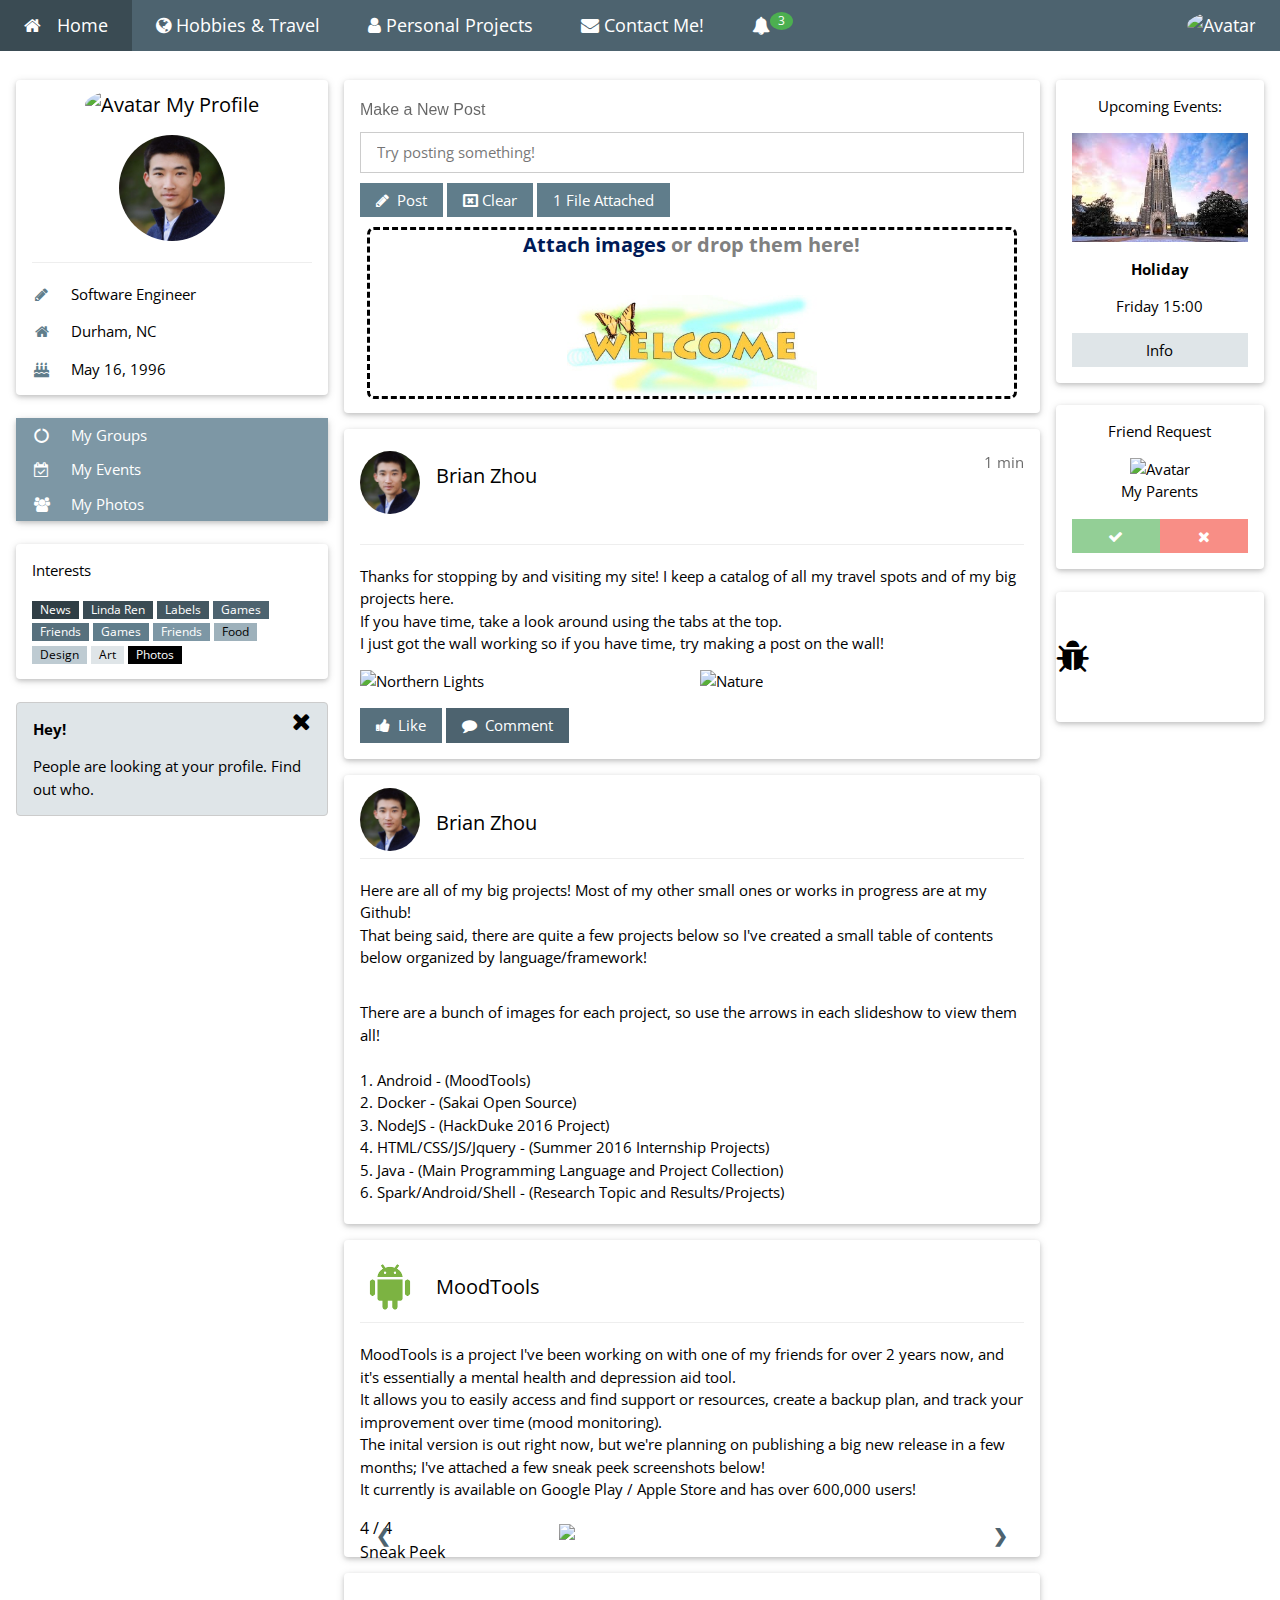
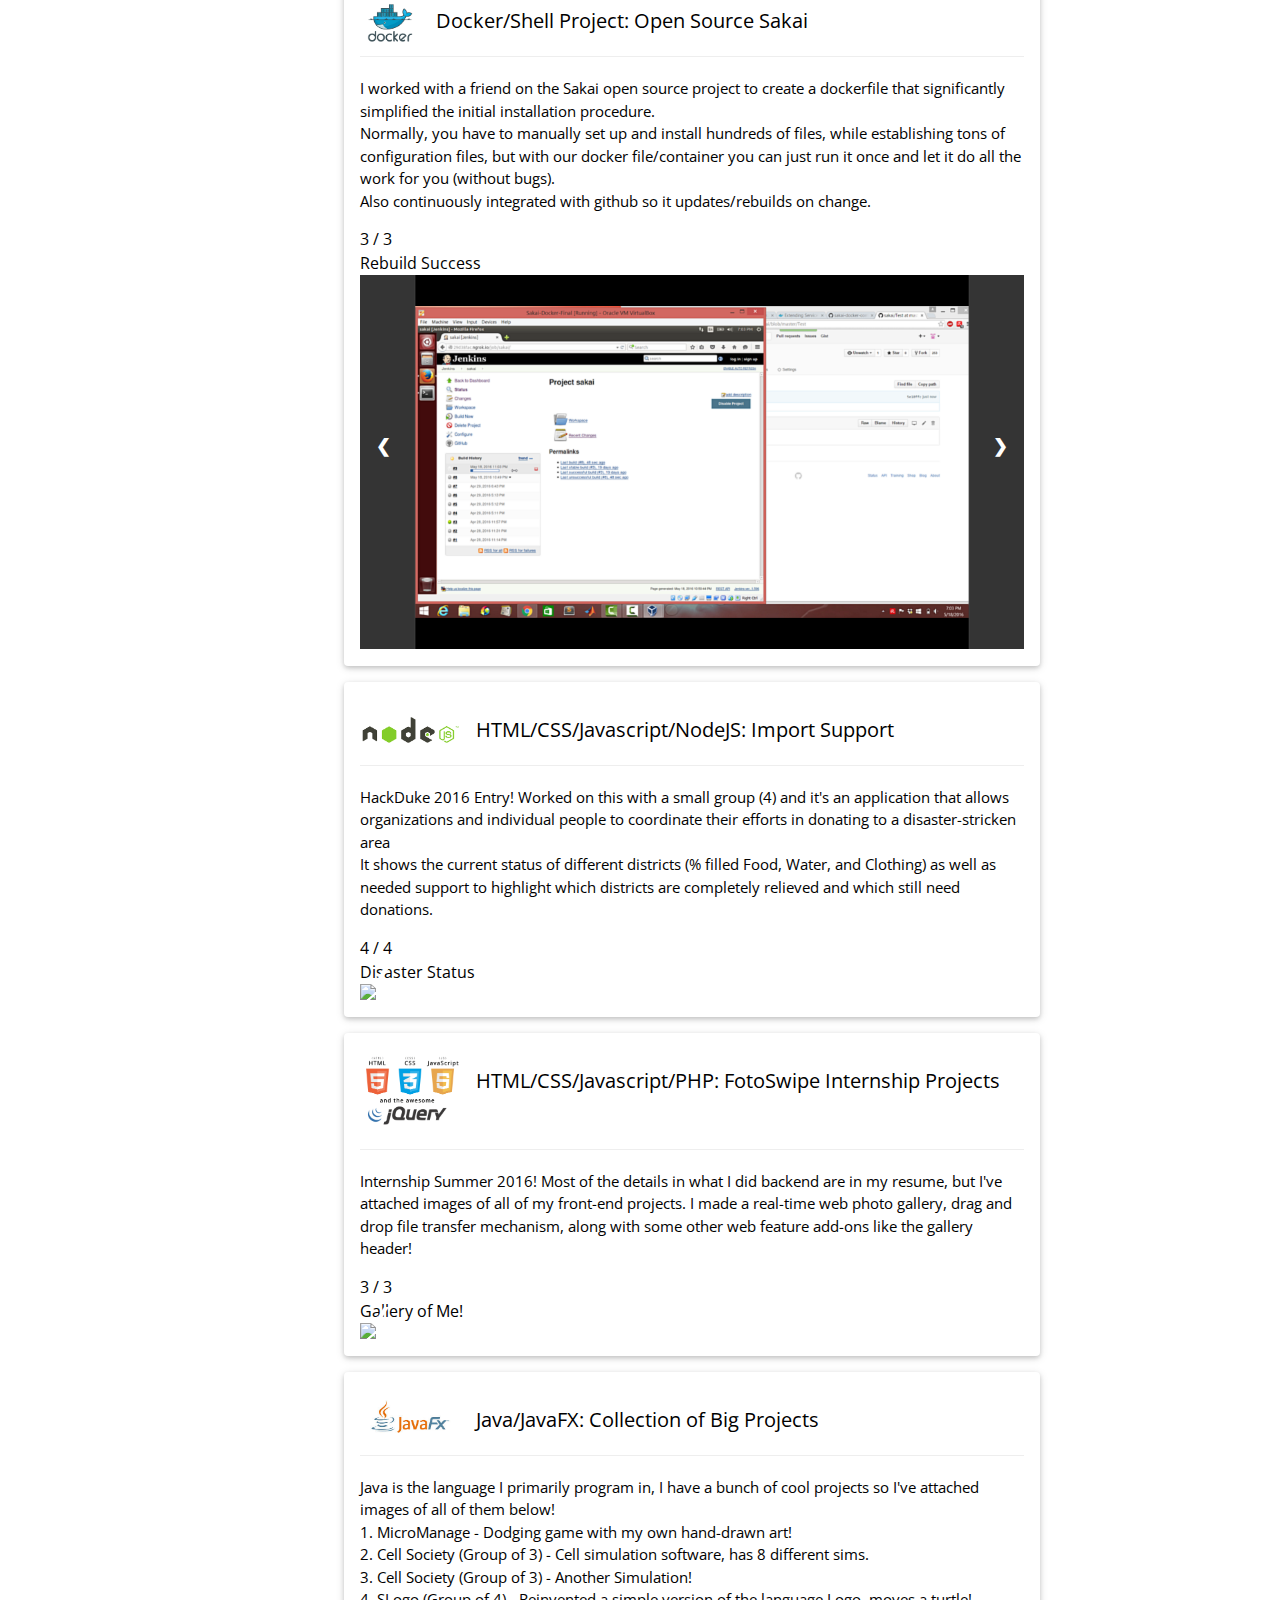
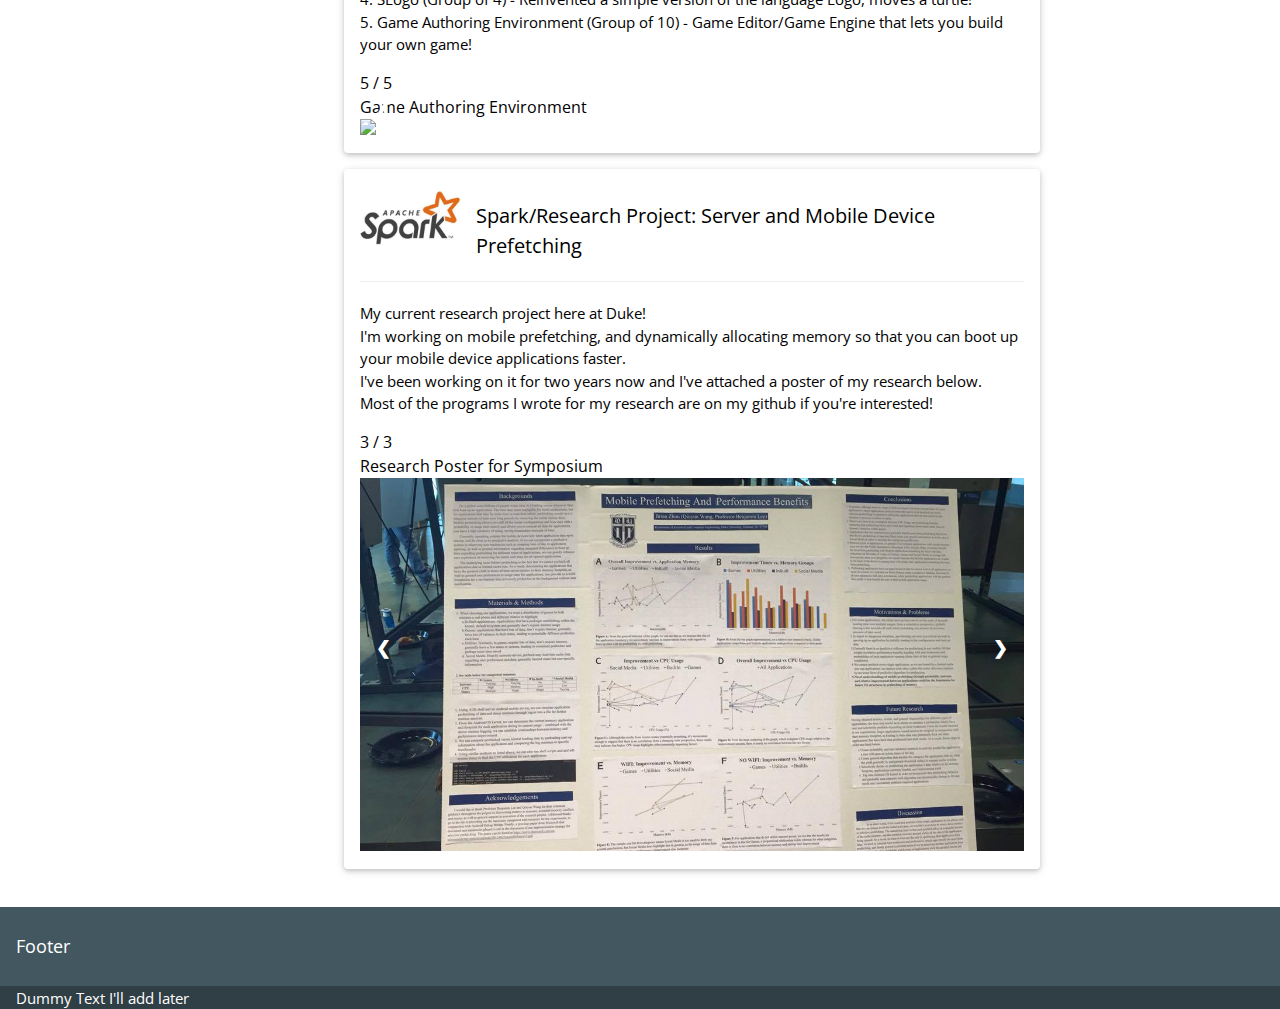
==== commit 203428c3: "Finished projects portion, calling it a night!" ====
--- a/index.html
+++ b/index.html
@@ -185,7 +185,7 @@
         <span class="design-right design-opacity">1 min</span>
         <h4>Brian Zhou</h4><br>
         <hr class="design-clear">
-        <p>Thanks for stopping by and visiting my site! <br>I keep a catalog of all my travel spots and of my big projects here. <br> If you have time, take a look around using the tabs at the top. <br>I just got the wall working so if you have time, try making a post on the wall!</p>
+        <p>Thanks for stopping by and visiting my site! I keep a catalog of all my travel spots and of my big projects here. <br> If you have time, take a look around using the tabs at the top. <br>I just got the wall working so if you have time, try making a post on the wall!</p>
           <div class="design-row-padding" style="margin:0 -16px">
             <div class="design-half">
               <img src="http://www.w3schools.com/w3images/lights.jpg" style="width:100%" alt="Northern Lights" class="design-margin-bottom">
@@ -197,239 +197,297 @@
         <button type="button" class="design-btn design-theme-d1 design-margin-bottom"><i class="fa fa-thumbs-up"></i>  Like</button> 
         <button type="button" class="design-btn design-theme-d2 design-margin-bottom"><i class="fa fa-comment"></i>  Comment</button> 
     </div>    
-
     <!-- Begin Personal Projects -->
-    <div class="design-container design-card-2 design-white design-round design-margin"><br>
-        <img src="images/MoodTools/android.png" alt="Avatar" class="design-left design-margin-right" style="width:60px;margin-top:-5px">
-        <h4>MoodTools</h4>
+    <div id="PersonalProjects">  
+        <div id="ProjectHeader" class="design-container design-card-2 design-white design-round design-margin"><br>
+        <img src="images/ProfilePicture.jpg" alt="Avatar" class="design-left design-circle design-margin-right" style="width:60px;margin-top:-10px;">
+        <h4>Brian Zhou</h4>
         <hr class="design-clear">
-            <p>MoodTools is a project I've been working on with one of my friends for over 2 years now, and it's essentially a mental health and depression aid tool. <br>It allows you to easily access and find support or resources, create a backup plan, and track your improvement over time (mood monitoring). <br>The inital version is out right now, but we're planning on publishing a big new release in a few months; I've attached a few sneak peek screenshots below!<br>
-            It currently is available on Google Play / Apple Store and has over 600,000 users!</p>
-
-        <div class="slideshow-container" style="margin-left:auto;margin-right:auto;">
-          <div class="mySlidesMood fade" style="margin-left:auto;margin-right:auto;">
-            <div class="numbertext">1 / 4</div>
-            <div class="numbertext">Front Page</div>
-            <img src="images/MoodTools/FrontPage.jpg" class="projectImage" style="margin-top:-40px;">
-            
-          </div>
-
-          <div class="mySlidesMood fade">
-            <div class="numbertext">2 / 4</div>
-            <div class="numbertext">Initial Test</div>
-            <img src="images/MoodTools/Test.jpg" class="projectImage" style="margin-top:-40px;">
-           
-          </div>
-
-          <div class="mySlidesMood fade">
-            <div class="numbertext">3 / 4</div>
-            <div class="numbertext">Safety Plan</div>
-            <img src="images/MoodTools/SafetyPlan.jpg" class="projectImage" style="margin-top:-40px;">
-            
-          </div>
-
-          <div class="mySlidesMood fade">
-            <div class="numbertext">4 / 4</div>
-            <div class="numbertext">Sneak Peek</div>
-            <img src="images/MoodTools/MoodTools.png" class="projectImage" style="margin-top:-40px;">
-            
-          </div>
-
-          <a class="prev" onclick="plusSlides(-1,'Mood')">&#10094;</a>
-          <a class="next" onclick="plusSlides(1,'Mood')">&#10095;</a>
-        </div>
-        <br>
-
-        <div style="text-align:center">
-          <span class="dotMood" onclick="currentSlide(1,'Mood')"></span> 
-          <span class="dotMood" onclick="currentSlide(2,'Mood')"></span> 
-          <span class="dotMood" onclick="currentSlide(3,'Mood')"></span> 
-          <span class="dotMood" onclick="currentSlide(4,'Mood')"></span> 
-        </div>
+        <p style="margin-bottom:10px">Here are all of my big projects! Most of my other small ones or works in progress are at my Github!<br> That being said, there are quite a few projects below so I've created a small table of contents below organized by language/framework! </p><br>
+        There are a bunch of images for each project, so use the arrows in each slideshow to view them all!<br><br>
+        1. Android - (MoodTools)<br>
+        2. Docker - (Sakai Open Source)<br>
+        3. NodeJS - (HackDuke 2016 Project)<br>
+        4. HTML/CSS/JS/Jquery - (Summer 2016 Internship Projects)<br>
+        5. Java - (Main Programming Language and Project Collection)<br>
+        6. Spark/Android/Shell - (Research Topic and Results/Projects)<br>
+        <div style="height:20px"></div>
+
+        </div>
+
+        <div class="design-container design-card-2 design-white design-round design-margin"><br>
+            <img src="images/MoodTools/android.png" alt="Avatar" class="design-left design-margin-right" style="width:60px;margin-top:-5px">
+            <h4>MoodTools</h4>
+            <hr class="design-clear">
+                <p>MoodTools is a project I've been working on with one of my friends for over 2 years now, and it's essentially a mental health and depression aid tool. <br>It allows you to easily access and find support or resources, create a backup plan, and track your improvement over time (mood monitoring). <br>The inital version is out right now, but we're planning on publishing a big new release in a few months; I've attached a few sneak peek screenshots below!<br>
+                It currently is available on Google Play / Apple Store and has over 600,000 users!</p>
+
+            <div class="slideshow-container" style="margin-left:auto;margin-right:auto;">
+              <div class="mySlidesMood fade" style="margin-left:auto;margin-right:auto;">
+                <div class="numbertext">1 / 4</div>
+                <div class="numbertext">Front Page</div>
+                <img src="images/MoodTools/FrontPage.jpg" class="projectImage" style="margin-top:-40px;">
+                
+              </div>
+
+              <div class="mySlidesMood fade">
+                <div class="numbertext">2 / 4</div>
+                <div class="numbertext">Initial Test</div>
+                <img src="images/MoodTools/Test.jpg" class="projectImage" style="margin-top:-40px;">
+               
+              </div>
+
+              <div class="mySlidesMood fade">
+                <div class="numbertext">3 / 4</div>
+                <div class="numbertext">Safety Plan</div>
+                <img src="images/MoodTools/SafetyPlan.jpg" class="projectImage" style="margin-top:-40px;">
+                
+              </div>
+
+              <div class="mySlidesMood fade">
+                <div class="numbertext">4 / 4</div>
+                <div class="numbertext">Sneak Peek</div>
+                <img src="images/MoodTools/MoodTools.png" class="projectImage" style="margin-top:-40px;">
+                
+              </div>
+
+              <a class="prev" onclick="plusSlides(-1,'Mood')">&#10094;</a>
+              <a class="next" onclick="plusSlides(1,'Mood')">&#10095;</a>
+            </div>
+            <br>
+
+            <div style="text-align:center">
+              <span class="dotMood" onclick="currentSlide(1,'Mood')"></span> 
+              <span class="dotMood" onclick="currentSlide(2,'Mood')"></span> 
+              <span class="dotMood" onclick="currentSlide(3,'Mood')"></span> 
+              <span class="dotMood" onclick="currentSlide(4,'Mood')"></span> 
+            </div>
+        </div>
+
+        <!-- Docker CI -->
+        <div class="design-container design-card-2 design-white design-round design-margin"><br>
+            <img src="images/Docker/DockerLogo.png" alt="Avatar" class="design-left design-margin-right" style="width:60px">
+            <h4>Docker/Shell Project: Open Source Sakai</h4>
+            <hr class="design-clear">
+                <p> I worked with a friend on the Sakai open source project to create a dockerfile that significantly simplified the initial installation procedure. <br> Normally, you have to manually set up and install hundreds of files, while establishing tons of configuration files, but with our docker file/container you can just run it once and let it do all the work for you (without bugs). <br> Also continuously integrated with github so it updates/rebuilds on change.</p>
+
+            <div class="slideshow-container" style="margin-left:auto;margin-right:auto;">
+              <div class="mySlidesDocker fade" style="margin-left:auto;margin-right:auto;">
+                <div class="numbertext">1 / 3</div>
+                <div class="numbertext">Dockerfile</div>
+                <img src="images/Docker/Dockerfile.png" class="landscapeImage">
+                
+              </div>
+
+              <div class="mySlidesDocker fade">
+                <div class="numbertext">2 / 3</div>
+                <div class="numbertext">Continuous Integration</div>
+                <img src="images/Docker/CI.png" class="landscapeImage">
+                
+              </div>
+
+              <div class="mySlidesDocker fade">
+                <div class="numbertext">3 / 3</div>
+                <div class="numbertext">Rebuild Success</div>
+                <img src="images/Docker/Build.png" class="landscapeImage">
+                
+              </div>
+
+              <a class="prev" onclick="plusSlides(-1,'Docker')" style="color:white">&#10094;</a>
+              <a class="next" onclick="plusSlides(1,'Docker')" style="color:white">&#10095;</a>
+            </div>
+            <br>
+
+            <div style="text-align:center">
+              <span class="dotDocker" onclick="currentSlide(1,'Docker')"></span> 
+              <span class="dotDocker" onclick="currentSlide(2,'Docker')"></span> 
+              <span class="dotDocker" onclick="currentSlide(3,'Docker')"></span> 
+            </div>
+        </div>   
+
+        <!-- Import Support -->
+        <div class="design-container design-card-2 design-white design-round design-margin"><br>
+            <img src="images/ImportSupport/NodeJS.png" alt="Avatar" class="design-left design-margin-right" style="width:100px">
+            <h4>HTML/CSS/Javascript/NodeJS: Import Support</h4>
+            <hr class="design-clear">
+                <p>HackDuke 2016 Entry! Worked on this with a small group (4) and it's an application that allows organizations and individual people to coordinate their efforts in donating to a disaster-stricken area<br> It shows the current status of different districts (% filled Food, Water, and Clothing) as well as needed support to highlight which districts are completely relieved and which still need donations.<p>
+
+            <div class="slideshow-container" style="margin-left:auto;margin-right:auto;">
+              <div class="mySlidesImpSup fade" style="margin-left:auto;margin-right:auto;">
+                <div class="numbertext">1 / 4</div>
+                <div class="numbertext">Home Page</div>
+                <img src="images/ImportSupport/Home.jpg" class="landscapeImage">
+                
+              </div>
+
+              <div class="mySlidesImpSup fade">
+                <div class="numbertext">2 / 4</div>
+                <div class="numbertext">Volunteer Registration</div>
+                <img src="images/ImportSupport/Volunteer.jpg" class="landscapeImage">
+                
+              </div>
+
+              <div class="mySlidesImpSup fade">
+                <div class="numbertext">3 / 4</div>
+                <div class="numbertext">Organization Status</div>
+                <img src="images/ImportSupport/Organization.jpg" class="landscapeImage">
+              </div>
+
+               <div class="mySlidesImpSup fade">
+                <div class="numbertext">4 / 4</div>
+                <div class="numbertext">Disaster Status</div>
+                <img src="images/ImportSupport/Donor.jpg" class="landscapeImage">
+              </div>
+
+              <a class="prev" onclick="plusSlides(-1,'ImpSup')" style="color:white">&#10094;</a>
+              <a class="next" onclick="plusSlides(1,'ImpSup')" style="color:white">&#10095;</a>
+            </div>
+            <br>
+
+            <div style="text-align:center">
+              <span class="dotImpSup" onclick="currentSlide(1,'ImpSup')"></span> 
+              <span class="dotImpSup" onclick="currentSlide(2,'ImpSup')"></span> 
+              <span class="dotImpSup" onclick="currentSlide(3,'ImpSup')"></span> 
+              <span class="dotImpSup" onclick="currentSlide(4,'ImpSup')"></span> 
+            </div>
+        </div>   
+
+         <!-- FotoSwipe -->
+        <div class="design-container design-card-2 design-white design-round design-margin"><br>
+            <img src="images/FotoSwipe/Logo.png" alt="Avatar" class="design-left design-margin-right" style="width:100px">
+            <h4>HTML/CSS/Javascript/PHP: FotoSwipe Internship Projects</h4><br>
+            <hr class="design-clear">
+                <p>Internship Summer 2016! Most of the details in what I did backend are in my resume, but I've attached images of all of my front-end projects. I made a real-time web photo gallery, drag and drop file transfer mechanism, along with some other web feature add-ons like the gallery header! </p>
+            <div class="slideshow-container" style="margin-left:auto;margin-right:auto;">
+              <div class="mySlidesFoto fade" style="margin-left:auto;margin-right:auto;">
+                <div class="numbertext">1 / 3</div>
+                <div class="numbertext">Drag and Drop Site</div>
+                <img src="images/FotoSwipe/Up9Shot.png" class="landscapeImage">
+                
+              </div>
+
+              <div class="mySlidesFoto fade">
+                <div class="numbertext">2 / 3</div>
+                <div class="numbertext">Gallery of Monkeys</div>
+                <img src="images/FotoSwipe/Monkeys.png" class="landscapeImage">
+              </div>
+
+              <div class="mySlidesFoto fade">
+                <div class="numbertext">3 / 3</div>
+                <div class="numbertext">Gallery of Me!</div>
+                <img src="images/FotoSwipe/BrianZhou.png" class="landscapeImage">
+              </div>
+
+              <a class="prev" onclick="plusSlides(-1,'Foto')" style="color:white">&#10094;</a>
+              <a class="next" onclick="plusSlides(1,'Foto')" style="color:white">&#10095;</a>
+            </div>
+            <br>
+
+            <div style="text-align:center">
+              <span class="dotFoto" onclick="currentSlide(1,'Foto')"></span> 
+              <span class="dotFoto" onclick="currentSlide(2,'Foto')"></span> 
+              <span class="dotFoto" onclick="currentSlide(3,'Foto')"></span> 
+            </div>
+        </div>   
+
+        <!-- Java -->
+        <div class="design-container design-card-2 design-white design-round design-margin"><br>
+            <img src="images/Java/Logo.jpg" alt="Avatar" class="design-left design-margin-right" style="width:100px">
+            <h4>Java/JavaFX: Collection of Big Projects</h4>
+            <hr class="design-clear">
+                <p>Java is the language I primarily program in, I have a bunch of cool projects so I've attached images of all of them below!<br> 
+                1. MicroManage - Dodging game with my own hand-drawn art!<br> 
+                2. Cell Society (Group of 3) - Cell simulation software, has 8 different sims.<br> 
+                3. Cell Society (Group of 3) - Another Simulation!<br> 
+                4. SLogo (Group of 4) - Reinvented a simple version of the language Logo, moves a turtle!<br> 
+                5. Game Authoring Environment (Group of 10) - Game Editor/Game Engine that lets you build your own game!
+                 </p>
+            <div class="slideshow-container" style="margin-left:auto;margin-right:auto;">
+              <div class="mySlidesJava fade" style="margin-left:auto;margin-right:auto;">
+                <div class="numbertext">1 / 5</div>
+                <div class="numbertext">Micro Manage Mouse Control Improver</div>
+                <img src="images/Java/MicroManage.png" class="projectImage">
+              </div>
+
+              <div class="mySlidesJava fade">
+                <div class="numbertext">2 / 5</div>
+                <div class="numbertext">Cell Society: Forest Fire</div>
+                <img src="images/Java/ForestFireSquare.jpg" class="projectImage">
+              </div>
+
+              <div class="mySlidesJava fade">
+                <div class="numbertext">3 / 5</div>
+                <div class="numbertext">Cell Society: Slime Colonies</div>
+                <img src="images/Java/SlimeMolds.jpg" class="landscapeImage">
+              </div>
+
+              <div class="mySlidesJava fade">
+                <div class="numbertext">4 / 5</div>
+                <div class="numbertext">Simplified Logo Language UI Demo</div>
+                <img src="images/Java/SLogo.jpg" class="landscapeImage">
+              </div>
+
+              <div class="mySlidesJava fade">
+                <div class="numbertext">5 / 5</div>
+                <div class="numbertext">Game Authoring Environment</div>
+                <img src="images/Java/GameEditor.jpg" class="landscapeImage">
+              </div>
+
+              <a class="prev" onclick="plusSlides(-1,'Java')" style="color:white">&#10094;</a>
+              <a class="next" onclick="plusSlides(1,'Java')" style="color:white">&#10095;</a>
+            </div>
+            <br>
+
+            <div style="text-align:center">
+              <span class="dotJava" onclick="currentSlide(1,'Java')"></span> 
+              <span class="dotJava" onclick="currentSlide(2,'Java')"></span> 
+              <span class="dotJava" onclick="currentSlide(3,'Java')"></span> 
+              <span class="dotJava" onclick="currentSlide(4,'Java')"></span> 
+              <span class="dotJava" onclick="currentSlide(5,'Java')"></span> 
+            </div>
+        </div>   
+
+        <!-- Research -->
+        <div class="design-container design-card-2 design-white design-round design-margin"><br>
+            <img src="images/Spark/Logo.jpg" alt="Avatar" class="design-left design-margin-right" style="width:100px">
+            <h4>Spark/Research Project: Server and Mobile Device Prefetching</h4>
+            <hr class="design-clear">
+                <p>My current research project here at Duke! <br>I'm working on mobile prefetching, and dynamically allocating memory so that you can boot up your mobile device applications faster. 
+                <br>I've been working on it for two years now and I've attached a poster of my research below.<br> Most of the programs I wrote for my research are on my github if you're interested!</p>
+            <div class="slideshow-container" style="margin-left:auto;margin-right:auto;">
+              <div class="mySlidesSpark fade" style="margin-left:auto;margin-right:auto;">
+                <div class="numbertext">1 / 3</div>
+                <div class="numbertext">Spark Server Status</div>
+                <img src="images/Spark/SparkServer.jpg" class="landscapeImage">
+                
+              </div>
+
+              <div class="mySlidesSpark fade">
+                <div class="numbertext">2 / 3</div>
+                <div class="numbertext">Server Data Results</div>
+                <img src="images/Spark/Graph.jpg" class="landscapeImage">
+              </div>
+
+              <div class="mySlidesSpark fade">
+                <div class="numbertext">3 / 3</div>
+                <div class="numbertext">Research Poster for Symposium</div>
+                <img src="images/Spark/Poster.jpg" class="landscapeImage">
+              </div>
+
+              <a class="prev" onclick="plusSlides(-1,'Spark')" style="color:white">&#10094;</a>
+              <a class="next" onclick="plusSlides(1,'Spark')" style="color:white">&#10095;</a>
+            </div>
+            <br>
+
+            <div style="text-align:center">
+              <span class="dotSpark" onclick="currentSlide(1,'Spark')"></span> 
+              <span class="dotSpark" onclick="currentSlide(2,'Spark')"></span> 
+              <span class="dotSpark" onclick="currentSlide(3,'Spark')"></span> 
+            </div>
+        </div>  
     </div>
-
-    <!-- Docker CI -->
-    <div class="design-container design-card-2 design-white design-round design-margin"><br>
-        <img src="images/Docker/DockerLogo.png" alt="Avatar" class="design-left design-margin-right" style="width:60px">
-        <h4>Docker/Shell Project: Open Source Sakai</h4>
-        <hr class="design-clear">
-            <p> I worked with a friend on the Sakai open source project to create a dockerfile that significantly simplified the initial installation procedure. <br> Normally, you have to manually set up and install hundreds of files, while establishing tons of configuration files, but with our docker file/container you can just run it once and let it do all the work for you (without bugs). <br> Also continuously integrated with github so it updates/rebuilds on change.</p>
-
-        <div class="slideshow-container" style="margin-left:auto;margin-right:auto;">
-          <div class="mySlidesDocker fade" style="margin-left:auto;margin-right:auto;">
-            <div class="numbertext">1 / 3</div>
-            <div class="numbertext">Dockerfile</div>
-            <img src="images/Docker/Dockerfile.png" class="landscapeImage">
-            
-          </div>
-
-          <div class="mySlidesDocker fade">
-            <div class="numbertext">2 / 3</div>
-            <div class="numbertext">Continuous Integration</div>
-            <img src="images/Docker/CI.png" class="landscapeImage">
-            
-          </div>
-
-          <div class="mySlidesDocker fade">
-            <div class="numbertext">3 / 3</div>
-            <div class="numbertext">Rebuild Success</div>
-            <img src="images/Docker/Build.png" class="landscapeImage">
-            
-          </div>
-
-          <a class="prev" onclick="plusSlides(-1,'Docker')" style="color:white">&#10094;</a>
-          <a class="next" onclick="plusSlides(1,'Docker')" style="color:white">&#10095;</a>
-        </div>
-        <br>
-
-        <div style="text-align:center">
-          <span class="dotDocker" onclick="currentSlide(1,'Docker')"></span> 
-          <span class="dotDocker" onclick="currentSlide(2,'Docker')"></span> 
-          <span class="dotDocker" onclick="currentSlide(3,'Docker')"></span> 
-        </div>
-    </div>   
-
-    <!-- Import Support -->
-    <div class="design-container design-card-2 design-white design-round design-margin"><br>
-        <img src="images/ImportSupport/NodeJS.png" alt="Avatar" class="design-left design-margin-right" style="width:100px">
-        <h4>HTML/CSS/Javascript/NodeJS: Import Support</h4>
-        <hr class="design-clear">
-            <p>HackDuke 2016 Entry! Worked on this with a small group (4) and it's an application that allows organizations and individual people to coordinate their efforts in donating to a disaster-stricken area<br> It shows the current status of different districts (% filled Food, Water, and Clothing) as well as needed support to highlight which districts are completely relieved and which still need donations.<p>
-
-        <div class="slideshow-container" style="margin-left:auto;margin-right:auto;">
-          <div class="mySlidesImpSup fade" style="margin-left:auto;margin-right:auto;">
-            <div class="numbertext">1 / 4</div>
-            <div class="numbertext">Home Page</div>
-            <img src="images/ImportSupport/Home.jpg" class="landscapeImage">
-            
-          </div>
-
-          <div class="mySlidesImpSup fade">
-            <div class="numbertext">2 / 4</div>
-            <div class="numbertext">Volunteer Registration</div>
-            <img src="images/ImportSupport/Volunteer.jpg" class="landscapeImage">
-            
-          </div>
-
-          <div class="mySlidesImpSup fade">
-            <div class="numbertext">3 / 4</div>
-            <div class="numbertext">Organization Status</div>
-            <img src="images/ImportSupport/Organization.jpg" class="landscapeImage">
-          </div>
-
-           <div class="mySlidesImpSup fade">
-            <div class="numbertext">4 / 4</div>
-            <div class="numbertext">Disaster Status</div>
-            <img src="images/ImportSupport/Donor.jpg" class="landscapeImage">
-          </div>
-
-          <a class="prev" onclick="plusSlides(-1,'ImpSup')" style="color:white">&#10094;</a>
-          <a class="next" onclick="plusSlides(1,'ImpSup')" style="color:white">&#10095;</a>
-        </div>
-        <br>
-
-        <div style="text-align:center">
-          <span class="dotImpSup" onclick="currentSlide(1,'ImpSup')"></span> 
-          <span class="dotImpSup" onclick="currentSlide(2,'ImpSup')"></span> 
-          <span class="dotImpSup" onclick="currentSlide(3,'ImpSup')"></span> 
-          <span class="dotImpSup" onclick="currentSlide(4,'ImpSup')"></span> 
-        </div>
-    </div>   
-
-     <!-- FotoSwipe -->
-    <div class="design-container design-card-2 design-white design-round design-margin"><br>
-        <img src="images/FotoSwipe/Logo.png" alt="Avatar" class="design-left design-margin-right" style="width:100px">
-        <h4>HTML/CSS/Javascript/PHP: FotoSwipe Internship Projects</h4><br>
-        <hr class="design-clear">
-            <p>Internship Summer 2016! Most of the details in what I did backend are in my resume, but I've attached images of all of my front-end projects. I made a real-time web photo gallery, drag and drop file transfer mechanism, along with some other web feature add-ons like the gallery header! </p>
-        <div class="slideshow-container" style="margin-left:auto;margin-right:auto;">
-          <div class="mySlidesFoto fade" style="margin-left:auto;margin-right:auto;">
-            <div class="numbertext">1 / 3</div>
-            <div class="numbertext">Drag and Drop Site</div>
-            <img src="images/FotoSwipe/Up9Shot.png" class="landscapeImage">
-            
-          </div>
-
-          <div class="mySlidesFoto fade">
-            <div class="numbertext">2 / 3</div>
-            <div class="numbertext">Gallery of Monkeys</div>
-            <img src="images/FotoSwipe/Monkeys.png" class="landscapeImage">
-          </div>
-
-          <div class="mySlidesFoto fade">
-            <div class="numbertext">3 / 3</div>
-            <div class="numbertext">Gallery of Me!</div>
-            <img src="images/FotoSwipe/BrianZhou.png" class="landscapeImage">
-          </div>
-
-          <a class="prev" onclick="plusSlides(-1,'Foto')" style="color:white">&#10094;</a>
-          <a class="next" onclick="plusSlides(1,'Foto')" style="color:white">&#10095;</a>
-        </div>
-        <br>
-
-        <div style="text-align:center">
-          <span class="dotFoto" onclick="currentSlide(1,'Foto')"></span> 
-          <span class="dotFoto" onclick="currentSlide(2,'Foto')"></span> 
-          <span class="dotFoto" onclick="currentSlide(3,'Foto')"></span> 
-        </div>
-    </div>   
-
-    <!-- Java -->
-    <div class="design-container design-card-2 design-white design-round design-margin"><br>
-        <img src="images/Java/Logo.jpg" alt="Avatar" class="design-left design-margin-right" style="width:100px">
-        <h4>Java/JavaFX: Collection of Big Projects</h4>
-        <hr class="design-clear">
-            <p>Java is the language I primarily program in, I have a bunch of cool projects so I've attached images of all of them below!<br> 
-            1. MicroManage - Dodging game with my own hand-drawn art!<br> 
-            2. Cell Society(Group of 3) - Cell simulation software, has 8 different sims.<br> 
-            3. Cell Society(Group of 3) - Another Simulation!<br> 
-            4. SLogo (Group of 4) - Reinvented a simple version of the language Logo, moves a turtle!<br> 
-            5. Game Authoring Environment (Group of 10) - Game Editor/Game Engine that lets you build your own game!
-             </p>
-        <div class="slideshow-container" style="margin-left:auto;margin-right:auto;">
-          <div class="mySlidesJava fade" style="margin-left:auto;margin-right:auto;">
-            <div class="numbertext">1 / 5</div>
-            <div class="numbertext">Micro Manage Mouse Control Improver</div>
-            <img src="images/Java/MicroManage.png" class="projectImage">
-          </div>
-
-          <div class="mySlidesJava fade">
-            <div class="numbertext">2 / 5</div>
-            <div class="numbertext">Cell Society: Forest Fire</div>
-            <img src="images/Java/ForestFireSquare.jpg" class="projectImage">
-          </div>
-
-          <div class="mySlidesJava fade">
-            <div class="numbertext">3 / 5</div>
-            <div class="numbertext">Cell Society: Slime Colonies</div>
-            <img src="images/Java/SlimeMolds.jpg" class="landscapeImage">
-          </div>
-
-          <div class="mySlidesJava fade">
-            <div class="numbertext">4 / 5</div>
-            <div class="numbertext">Simplified Logo Language UI Demo</div>
-            <img src="images/Java/SLogo.jpg" class="landscapeImage">
-          </div>
-
-          <div class="mySlidesJava fade">
-            <div class="numbertext">5 / 5</div>
-            <div class="numbertext">Game Authoring Environment</div>
-            <img src="images/Java/GameEditor.jpg" class="landscapeImage">
-          </div>
-
-          <a class="prev" onclick="plusSlides(-1,'Java')" style="color:white">&#10094;</a>
-          <a class="next" onclick="plusSlides(1,'Java')" style="color:white">&#10095;</a>
-        </div>
-        <br>
-
-        <div style="text-align:center">
-          <span class="dotJava" onclick="currentSlide(1,'Java')"></span> 
-          <span class="dotJava" onclick="currentSlide(2,'Java')"></span> 
-          <span class="dotJava" onclick="currentSlide(3,'Java')"></span> 
-          <span class="dotJava" onclick="currentSlide(4,'Java')"></span> 
-          <span class="dotJava" onclick="currentSlide(5,'Java')"></span> 
-        </div>
-    </div>   
+    <!-- Ends personal projects -->
+
 
     <!-- End Middle Column -->
     </div>
@@ -518,7 +576,8 @@
     Docker:0,
     ImpSup:0,
     Foto:0,
-    Java:0
+    Java:0,
+    Spark:0
 };
 
 for (var key in slideIndex) {
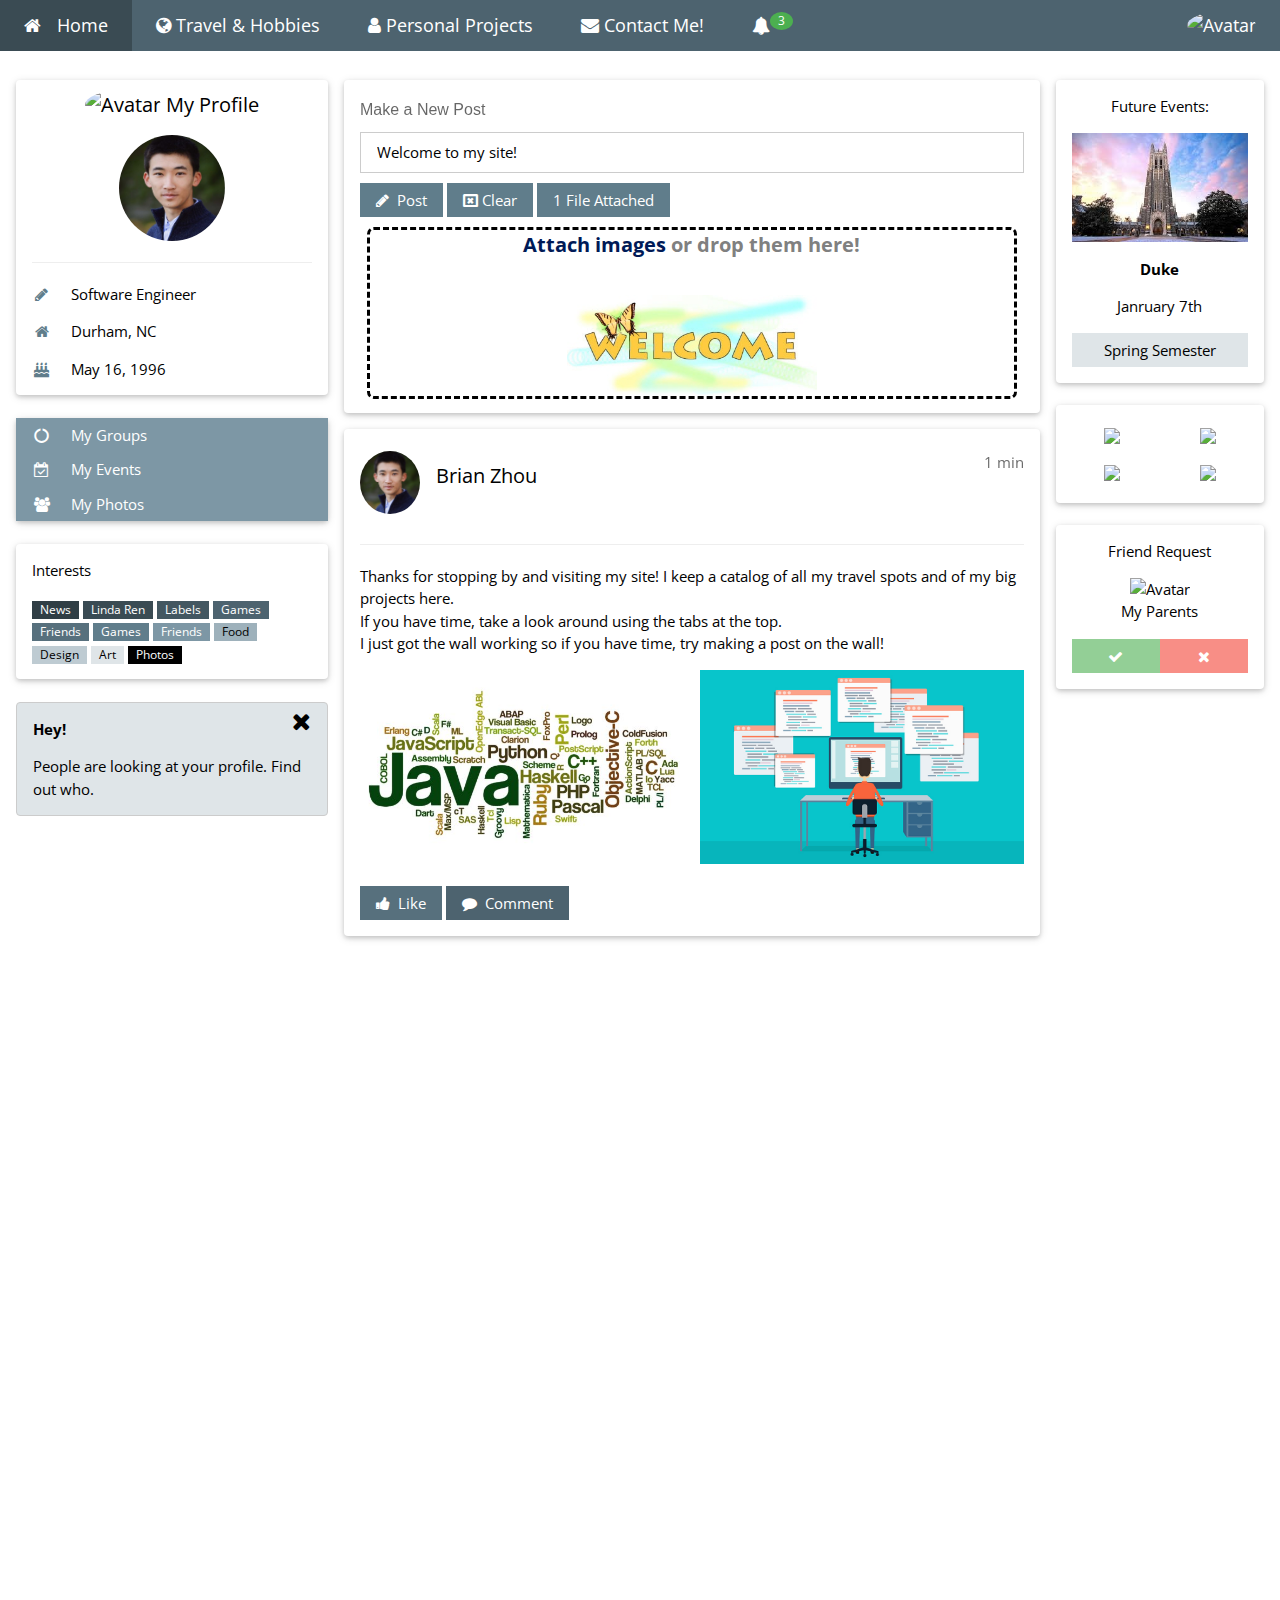
==== commit 5245a2cd: "Finished Hobbies and travel" ====
--- a/index.html
+++ b/index.html
@@ -1,6 +1,7 @@
 <!DOCTYPE html>
 <html>
-<title>Brian Zhou Site</title>
+<title>Brian Zhou</title>
+<link rel="shortcut icon" href="images/ProfilePicture.jpg"/>
 <meta charset="UTF-8">
 <meta name="viewport" content="width=device-width, initial-scale=1">
 <link rel="stylesheet" type="text/css" href="css/styles.css">
@@ -13,6 +14,12 @@
 <script src="https://ajax.googleapis.com/ajax/libs/jquery/3.1.1/jquery.min.js"></script>
 <script type="text/javascript" src="js/index.js"></script>
 
+<!-- Map Stuff -->
+<script src="http://d3js.org/d3.v3.min.js"></script>
+<script src="http://d3js.org/topojson.v1.min.js"></script>
+<script src="../../PersonalSite/brianlizhou.github.io/js/map.js"></script>
+
+
 <body class="design-theme-l5">
 
 <!-- Navbar -->
@@ -21,16 +28,16 @@
   <li class="design-hide-medium design-hide-large design-opennav design-right">
     <a class="design-padding-large design-hover-white design-large design-theme-d2" href="javascript:void(0);" onclick="openNav()"><i class="fa fa-bars"></i></a>
   </li>
-  <li><a href="#" class="design-padding-large design-theme-d4"><i class="fa fa-home design-margin-right"></i>Home</a></li>
-  <li class="design-hide-small"><a href="#" class="design-padding-large design-hover-white" title="News"><i class="fa fa-globe"></i> Hobbies & Travel</a></li>
-  <li class="design-hide-small"><a href="#" class="design-padding-large design-hover-white" title="Account Settings"><i class="fa fa-user"></i> Personal Projects</a></li>
+  <li id="homeButton"><a href="#" class="design-padding-large design-theme-d4"><i class="fa fa-home design-margin-right"></i>Home</a></li>
+  <li id="travelButton" class="design-hide-small"><a href="#" class="design-padding-large design-hover-white" title="News"><i class="fa fa-globe"></i> Travel & Hobbies</a></li>
+  <li id="projectButton" class="design-hide-small"><a href="#" class="design-padding-large design-hover-white" title="Account Settings"><i class="fa fa-user"></i> Personal Projects</a></li>
   <li class="design-hide-small"><a href="#" class="design-padding-large design-hover-white" title="Messages"><i class="fa fa-envelope"></i> Contact Me!</a></li>
   <li class="design-hide-small design-dropdown-hover">
     <a href="#" class="design-padding-large design-hover-white" title="Notifications"><i class="fa fa-bell"></i><span class="design-badge design-right design-small design-green">3</span></a>     
     <div class="design-dropdown-content design-white design-card-4">
       <a href="#">One new friend request</a>
       <a href="#">Brian Zhou posted on your wall</a>
-      <a href="#">Linda likes your post</a>
+      <a href="#">Brian Zhou made a new update</a>
     </div>
   </li>
   <li class="design-hide-small design-right"><a href="#" class="design-padding-large design-hover-white" title="My Account"><img src="http://www.w3schools.com/w3images/avatar2.png" class="design-circle" style="height:25px;width:25px" alt="Avatar"></a></li>
@@ -142,12 +149,13 @@
     <!-- Middle Column -->
     <div class="design-col m7">
     
+    <div id="HomePage">
       <div class="design-row-padding">
         <div class="design-col m12">
           <div class="design-card-2 design-round design-white">
             <div class="design-container design-padding">
               <h6 class="design-opacity">Make a New Post</h6>
-              <input id="postText" contenteditable="true" class="design-border design-padding" placeholder="Try posting something!" style="width:100%"></input>
+              <input id="postText" contenteditable="true" class="design-border design-padding" placeholder="Try posting something!" style="width:100%" value="Welcome to my site!"></input>
               <button type="button" id="post" class="design-btn design-theme post-button"><i class="fa fa-pencil"></i>  Post</button> 
               <button type="button" id="clear" class="design-btn design-theme post-button"><i class="fa fa-window-close-o"></i>  Clear</button> 
               <button id="numFiles" class="design-btn design-theme post-button"> 0 Files Attached</button> 
@@ -188,122 +196,259 @@
         <p>Thanks for stopping by and visiting my site! I keep a catalog of all my travel spots and of my big projects here. <br> If you have time, take a look around using the tabs at the top. <br>I just got the wall working so if you have time, try making a post on the wall!</p>
           <div class="design-row-padding" style="margin:0 -16px">
             <div class="design-half">
-              <img src="http://www.w3schools.com/w3images/lights.jpg" style="width:100%" alt="Northern Lights" class="design-margin-bottom">
+              <img src="images/Languages.jpg" style="width:100%" alt="Northern Lights" class="design-margin-bottom">
             </div>
             <div class="design-half">
-              <img src="http://www.w3schools.com/w3images/nature.jpg" style="width:100%" alt="Nature" class="design-margin-bottom">
+              <img src="images/WebHome.jpg" style="width:100%" alt="Nature" class="design-margin-bottom">
           </div>
         </div>
         <button type="button" class="design-btn design-theme-d1 design-margin-bottom"><i class="fa fa-thumbs-up"></i>  Like</button> 
         <button type="button" class="design-btn design-theme-d2 design-margin-bottom"><i class="fa fa-comment"></i>  Comment</button> 
     </div>    
+
+
+    </div>
+    <!-- End Home-->
+
+    <!-- Begin Hobbies & Travel -->
+    <div id="HobbiesTravel" style="display:block;margin-top:-15px;visibility:hidden">
+         <div class="design-container design-card-2 design-white design-round design-margin"><br>
+            <p style="text-align:center;margin-top:-10px;font-size:20px;"> Places I've Visited! Hover Over For Lists of Cities! </p>
+            <div id="map" class = "fade" style="display:block;position: relative; width: 100%; max-height: 500px;background-color:skyblue"></div>
+            <div style="height:20px"></div>
+        </div>   
+
+        <!-- Golf -->
+         <div class="design-container design-card-2 design-white design-round design-margin"><br>
+            <img src="images/Golf/Logo.jpg" alt="Avatar" class="design-left design-margin-right" style="width:50px">
+            <h4>Golf</h4>
+            <hr class="design-clear">
+                <p>I've played golf for about 10 years now; I used to play a ton and was the captain of my high school team, but I haven't been able to play as much as I've wanted to lately. <br> If you're interested in playing golf and are around Duke, contact me and we can play a round!
+            <div class="slideshow-container" style="margin-left:auto;margin-right:auto;">
+              <div class="mySlidesGolf fade" style="margin-left:auto;margin-right:auto;">
+                <div class="numbertext">1 / 4</div>
+                <div class="numbertext">Newspaper Clipping of Me Putting</div>
+                <img src="images/Golf/NewspaperClip.jpg" class="projectImage">
+                
+              </div>
+
+              <div class="mySlidesGolf fade">
+                <div class="numbertext">2 / 4</div>
+                <div class="numbertext">Tee Shot</div>
+                <img src="images/Golf/Swing.jpg" class="projectImage">
+                
+              </div>
+
+              <div class="mySlidesGolf fade">
+                <div class="numbertext">3 / 4</div>
+                <div class="numbertext">Waiting Around</div>
+                <img src="images/Golf/WalkingAround.jpg" class="projectImage">
+              </div>
+
+               <div class="mySlidesGolf fade">
+                <div class="numbertext">4 / 4</div>
+                <div class="numbertext">State Championship Trophy</div>
+                <img src="images/Golf/States.jpg" class="landscapeImage">
+              </div>
+
+              <a class="prev" onclick="plusSlides(-1,'Golf')" style="color:white">&#10094;</a>
+              <a class="next" onclick="plusSlides(1,'Golf')" style="color:white">&#10095;</a>
+            </div>
+            <br>
+
+            <div style="text-align:center">
+              <span class="dotGolf" onclick="currentSlide(1,'Golf')"></span> 
+              <span class="dotGolf" onclick="currentSlide(2,'Golf')"></span> 
+              <span class="dotGolf" onclick="currentSlide(3,'Golf')"></span> 
+              <span class="dotGolf" onclick="currentSlide(4,'Golf')"></span> 
+            </div>
+        </div>      
+
+        <!-- Drawing -->
+        <div class="design-container design-card-2 design-white design-round design-margin"><br>
+            <img src="images/Art/Logo.jpeg" alt="Avatar" class="design-left design-margin-right" style="width:50px">
+            <h4>Art</h4>
+            <hr class="design-clear">
+                <p>I enjoy drawing in my free time! I normally do sketches, and I've attached a few images of my drawings over the years. <br> I also draw most of the artwork for my games, so for some of my personal projects I've drawn small character/projectile sprites (See balloons/water guns in my Java game).
+            <div class="slideshow-container" style="margin-left:auto;margin-right:auto;">
+              <div class="mySlidesArt fade">
+                <div class="numbertext">1 / 8</div>
+                <div class="numbertext">Water Sketch</div>
+                <img src="images/Art/Water.jpg" class="landscapeImage"> 
+              </div>
+
+              <div class="mySlidesArt fade">
+                <div class="numbertext">2 / 8</div>
+                <div class="numbertext">Batman Sketch</div>
+                <img src="images/Art/Batman.jpg" class="landscapeImage"> 
+              </div>
+
+              <div class="mySlidesArt fade">
+                <div class="numbertext">3 / 8</div>
+                <div class="numbertext">Superman Sketch</div>
+                <img src="images/Art/Superman.jpg" class="landscapeImage"> 
+              </div>
+
+              <div class="mySlidesArt fade">
+                <div class="numbertext">4 / 8</div>
+                <div class="numbertext">ClipArt Trash Sketch</div>
+                <img src="images/Art/Trash.jpg" class="landscapeImage"> 
+              </div>
+
+              <div class="mySlidesArt fade">
+                <div class="numbertext">5 / 8</div>
+                <div class="numbertext">Chibi Pikachu Sketch</div>
+                <img src="images/Art/Pikachu.jpg" class="landscapeImage"> 
+              </div>
+
+              <div class="mySlidesArt fade">
+                <div class="numbertext">6 / 8</div>
+                <div class="numbertext">Food Sketch</div>
+                <img src="images/Art/Food.jpg" class="landscapeImage rotate"> 
+              </div>
+
+              <div class="mySlidesArt fade">
+                <div class="numbertext">7 / 8</div>
+                <div class="numbertext">Shower Sketch</div>
+                <img src="images/Art/Shower.jpg" class="landscapeImage"> 
+              </div>
+
+              <div class="mySlidesArt fade" style="margin-left:auto;margin-right:auto;">
+                <div class="numbertext">8 / 8</div>
+                <div class="numbertext">Room Sketch</div>
+                <img src="images/Art/Room.jpg" class="landscapeImage">
+              </div>
+             
+
+
+              <a class="prev" onclick="plusSlides(-1,'Art')" style="color:white">&#10094;</a>
+              <a class="next" onclick="plusSlides(1,'Art')" style="color:white">&#10095;</a>
+            </div>
+            <br>
+
+            <div style="text-align:center">
+              <span class="dotArt" onclick="currentSlide(1,'Art')"></span> 
+              <span class="dotArt" onclick="currentSlide(2,'Art')"></span> 
+              <span class="dotArt" onclick="currentSlide(3,'Art')"></span> 
+              <span class="dotArt" onclick="currentSlide(4,'Art')"></span> 
+              <span class="dotArt" onclick="currentSlide(5,'Art')"></span> 
+              <span class="dotArt" onclick="currentSlide(6,'Art')"></span> 
+              <span class="dotArt" onclick="currentSlide(7,'Art')"></span> 
+              <span class="dotArt" onclick="currentSlide(8,'Art')"></span> 
+            </div>
+        </div>    
+
+        <!-- Piano -->
+        <div class="design-container design-card-2 design-white design-round design-margin"><br>
+            <img src="images/Piano/Logo.jpg" alt="Avatar" class="design-left design-margin-right" style="width:50px">
+            <h4>Piano</h4>
+            <hr class="design-clear">
+                <p>I've played piano for ten years now, thought I haven't been actively playing recently. I mainly do classical music, but I used to play a bit of jazz for my high school Jazz Band. <br> I have more pictures of me when I was younger and playing piano, but they're cringe-worthy so I'll just hold on to them for now.</p>
+            <div class="slideshow-container" style="margin-left:auto;margin-right:auto;">
+
+              <div class="mySlidesPiano fade">
+                <div class="numbertext">1 / 2</div>
+                <div class="numbertext">Piano Selfie</div>
+                <img src="images/Piano/PianoSelfie.jpg" class="landscapeImage"> 
+              </div>
+
+              <div class="mySlidesPiano fade" style="margin-left:auto;margin-right:auto;">
+                <div class="numbertext">2 / 2</div>
+                <div class="numbertext">My Piano</div>
+                <img src="images/Piano/Piano.jpg" class="landscapeImage">
+              </div>
+
+          
+
+              <a class="prev" onclick="plusSlides(-1,'Piano')" style="color:white">&#10094;</a>
+              <a class="next" onclick="plusSlides(1,'Piano')" style="color:white">&#10095;</a>
+            </div>
+            <br>
+
+            <div style="text-align:center">
+              <span class="dotPiano" onclick="currentSlide(1,'Piano')"></span> 
+              <span class="dotPiano" onclick="currentSlide(2,'Piano')"></span> 
+            </div>
+        </div>  
+
+        <!-- Video Games -->
+        <div class="design-container design-card-2 design-white design-round design-margin"><br>
+            <img src="images/Games/Logo.jpg" alt="Avatar" class="design-left design-margin-right" style="width:50px">
+            <h4>Games</h4>
+            <hr class="design-clear">
+                <p>I've played video games for a long time now, though I haven't been able to play as much recently due to other responsibilities. <br>That being said, I'm still a big League of Legends (New IGN: Zhoudiac) player and in my childhood I played a lot of console games so I'm pretty good with a controller too.</p>
+            <div class="slideshow-container" style="margin-left:auto;margin-right:auto;">
+              <div class="mySlidesGames fade" style="margin-left:auto;margin-right:auto;">
+                <div class="numbertext">1 / 2</div>
+                <div class="numbertext">My Battle-Hardened Xbox 360</div>
+                <img src="images/Games/XBox.jpg" class="projectImage">
+                
+              </div>
+
+              <div class="mySlidesGames fade">
+                <div class="numbertext">2 / 2</div>
+                <div class="numbertext">League of Legends</div>
+                <img src="images/Games/DiamondSeason6.png" class="landscapeImage"> 
+              </div>
+
+              <a class="prev" onclick="plusSlides(-1,'Games')" style="color:white">&#10094;</a>
+              <a class="next" onclick="plusSlides(1,'Games')" style="color:white">&#10095;</a>
+            </div>
+            <br>
+
+            <div style="text-align:center">
+              <span class="dotGames" onclick="currentSlide(1,'Games')"></span> 
+              <span class="dotGames" onclick="currentSlide(2,'Games')"></span> 
+            </div>
+        </div>  
+
+        <!-- Ski -->
+        <div class="design-container design-card-2 design-white design-round design-margin"><br>
+            <img src="images/Ski/Logo.jpg" alt="Avatar" class="design-left design-margin-right" style="width:50px">
+            <h4>Ski</h4>
+            <hr class="design-clear">
+                <p> Every year around Christmas time I go skiing with my family and other family friends. I really enjoy it, though I'm not the best at it.<br> If you're wondering, I'm probably around intermediate trail level - god forbid I go on a double black diamond by accident one of these days</p>
+            <div class="slideshow-container" style="margin-left:auto;margin-right:auto;">
+              <div class="mySlidesSki fade">
+                <div class="numbertext">1 / 1</div>
+                <div class="numbertext">Picture At Mountain/Trail Top</div>
+                <img src="images/Ski/MountainTop.jpg" class="projectImage rotateNinety"> 
+              </div>
+
+              <div style="height:50px"></div>
+
+              <a class="prev" onclick="plusSlides(-1,'Ski')" style="color:black">&#10094;</a>
+              <a class="next" onclick="plusSlides(1,'Ski')" style="color:black">&#10095;</a>
+            </div>
+            <br>
+
+            <div style="text-align:center">
+              <span class="dotSki" onclick="currentSlide(1,'Ski')"></span> 
+              <span class="dotSki" onclick="currentSlide(2,'Ski')"></span> 
+            </div>
+        </div>  
+
+<!-- End Hobbies & Travel -->
+    </div>
+
     <!-- Begin Personal Projects -->
-    <div id="PersonalProjects">  
-        <div id="ProjectHeader" class="design-container design-card-2 design-white design-round design-margin"><br>
+    <div id="PersonalProjects" style="display:none;margin-top:-15px" >  
+        <div class="design-container design-card-2 design-white design-round design-margin" >
+        <div style="height:20px"></div>
         <img src="images/ProfilePicture.jpg" alt="Avatar" class="design-left design-circle design-margin-right" style="width:60px;margin-top:-10px;">
         <h4>Brian Zhou</h4>
         <hr class="design-clear">
         <p style="margin-bottom:10px">Here are all of my big projects! Most of my other small ones or works in progress are at my Github!<br> That being said, there are quite a few projects below so I've created a small table of contents below organized by language/framework! </p><br>
         There are a bunch of images for each project, so use the arrows in each slideshow to view them all!<br><br>
-        1. Android - (MoodTools)<br>
-        2. Docker - (Sakai Open Source)<br>
-        3. NodeJS - (HackDuke 2016 Project)<br>
+        1. NodeJS - (HackDuke 2016 Project)<br>         
+        2. Java - (Main Programming Language and Project Collection)<br>
+        3. Android - (MoodTools)<br>
         4. HTML/CSS/JS/Jquery - (Summer 2016 Internship Projects)<br>
-        5. Java - (Main Programming Language and Project Collection)<br>
+        5. Docker - (Sakai Open Source)<br>  
         6. Spark/Android/Shell - (Research Topic and Results/Projects)<br>
         <div style="height:20px"></div>
 
         </div>
-
-        <div class="design-container design-card-2 design-white design-round design-margin"><br>
-            <img src="images/MoodTools/android.png" alt="Avatar" class="design-left design-margin-right" style="width:60px;margin-top:-5px">
-            <h4>MoodTools</h4>
-            <hr class="design-clear">
-                <p>MoodTools is a project I've been working on with one of my friends for over 2 years now, and it's essentially a mental health and depression aid tool. <br>It allows you to easily access and find support or resources, create a backup plan, and track your improvement over time (mood monitoring). <br>The inital version is out right now, but we're planning on publishing a big new release in a few months; I've attached a few sneak peek screenshots below!<br>
-                It currently is available on Google Play / Apple Store and has over 600,000 users!</p>
-
-            <div class="slideshow-container" style="margin-left:auto;margin-right:auto;">
-              <div class="mySlidesMood fade" style="margin-left:auto;margin-right:auto;">
-                <div class="numbertext">1 / 4</div>
-                <div class="numbertext">Front Page</div>
-                <img src="images/MoodTools/FrontPage.jpg" class="projectImage" style="margin-top:-40px;">
-                
-              </div>
-
-              <div class="mySlidesMood fade">
-                <div class="numbertext">2 / 4</div>
-                <div class="numbertext">Initial Test</div>
-                <img src="images/MoodTools/Test.jpg" class="projectImage" style="margin-top:-40px;">
-               
-              </div>
-
-              <div class="mySlidesMood fade">
-                <div class="numbertext">3 / 4</div>
-                <div class="numbertext">Safety Plan</div>
-                <img src="images/MoodTools/SafetyPlan.jpg" class="projectImage" style="margin-top:-40px;">
-                
-              </div>
-
-              <div class="mySlidesMood fade">
-                <div class="numbertext">4 / 4</div>
-                <div class="numbertext">Sneak Peek</div>
-                <img src="images/MoodTools/MoodTools.png" class="projectImage" style="margin-top:-40px;">
-                
-              </div>
-
-              <a class="prev" onclick="plusSlides(-1,'Mood')">&#10094;</a>
-              <a class="next" onclick="plusSlides(1,'Mood')">&#10095;</a>
-            </div>
-            <br>
-
-            <div style="text-align:center">
-              <span class="dotMood" onclick="currentSlide(1,'Mood')"></span> 
-              <span class="dotMood" onclick="currentSlide(2,'Mood')"></span> 
-              <span class="dotMood" onclick="currentSlide(3,'Mood')"></span> 
-              <span class="dotMood" onclick="currentSlide(4,'Mood')"></span> 
-            </div>
-        </div>
-
-        <!-- Docker CI -->
-        <div class="design-container design-card-2 design-white design-round design-margin"><br>
-            <img src="images/Docker/DockerLogo.png" alt="Avatar" class="design-left design-margin-right" style="width:60px">
-            <h4>Docker/Shell Project: Open Source Sakai</h4>
-            <hr class="design-clear">
-                <p> I worked with a friend on the Sakai open source project to create a dockerfile that significantly simplified the initial installation procedure. <br> Normally, you have to manually set up and install hundreds of files, while establishing tons of configuration files, but with our docker file/container you can just run it once and let it do all the work for you (without bugs). <br> Also continuously integrated with github so it updates/rebuilds on change.</p>
-
-            <div class="slideshow-container" style="margin-left:auto;margin-right:auto;">
-              <div class="mySlidesDocker fade" style="margin-left:auto;margin-right:auto;">
-                <div class="numbertext">1 / 3</div>
-                <div class="numbertext">Dockerfile</div>
-                <img src="images/Docker/Dockerfile.png" class="landscapeImage">
-                
-              </div>
-
-              <div class="mySlidesDocker fade">
-                <div class="numbertext">2 / 3</div>
-                <div class="numbertext">Continuous Integration</div>
-                <img src="images/Docker/CI.png" class="landscapeImage">
-                
-              </div>
-
-              <div class="mySlidesDocker fade">
-                <div class="numbertext">3 / 3</div>
-                <div class="numbertext">Rebuild Success</div>
-                <img src="images/Docker/Build.png" class="landscapeImage">
-                
-              </div>
-
-              <a class="prev" onclick="plusSlides(-1,'Docker')" style="color:white">&#10094;</a>
-              <a class="next" onclick="plusSlides(1,'Docker')" style="color:white">&#10095;</a>
-            </div>
-            <br>
-
-            <div style="text-align:center">
-              <span class="dotDocker" onclick="currentSlide(1,'Docker')"></span> 
-              <span class="dotDocker" onclick="currentSlide(2,'Docker')"></span> 
-              <span class="dotDocker" onclick="currentSlide(3,'Docker')"></span> 
-            </div>
-        </div>   
 
         <!-- Import Support -->
         <div class="design-container design-card-2 design-white design-round design-margin"><br>
@@ -349,44 +494,6 @@
               <span class="dotImpSup" onclick="currentSlide(2,'ImpSup')"></span> 
               <span class="dotImpSup" onclick="currentSlide(3,'ImpSup')"></span> 
               <span class="dotImpSup" onclick="currentSlide(4,'ImpSup')"></span> 
-            </div>
-        </div>   
-
-         <!-- FotoSwipe -->
-        <div class="design-container design-card-2 design-white design-round design-margin"><br>
-            <img src="images/FotoSwipe/Logo.png" alt="Avatar" class="design-left design-margin-right" style="width:100px">
-            <h4>HTML/CSS/Javascript/PHP: FotoSwipe Internship Projects</h4><br>
-            <hr class="design-clear">
-                <p>Internship Summer 2016! Most of the details in what I did backend are in my resume, but I've attached images of all of my front-end projects. I made a real-time web photo gallery, drag and drop file transfer mechanism, along with some other web feature add-ons like the gallery header! </p>
-            <div class="slideshow-container" style="margin-left:auto;margin-right:auto;">
-              <div class="mySlidesFoto fade" style="margin-left:auto;margin-right:auto;">
-                <div class="numbertext">1 / 3</div>
-                <div class="numbertext">Drag and Drop Site</div>
-                <img src="images/FotoSwipe/Up9Shot.png" class="landscapeImage">
-                
-              </div>
-
-              <div class="mySlidesFoto fade">
-                <div class="numbertext">2 / 3</div>
-                <div class="numbertext">Gallery of Monkeys</div>
-                <img src="images/FotoSwipe/Monkeys.png" class="landscapeImage">
-              </div>
-
-              <div class="mySlidesFoto fade">
-                <div class="numbertext">3 / 3</div>
-                <div class="numbertext">Gallery of Me!</div>
-                <img src="images/FotoSwipe/BrianZhou.png" class="landscapeImage">
-              </div>
-
-              <a class="prev" onclick="plusSlides(-1,'Foto')" style="color:white">&#10094;</a>
-              <a class="next" onclick="plusSlides(1,'Foto')" style="color:white">&#10095;</a>
-            </div>
-            <br>
-
-            <div style="text-align:center">
-              <span class="dotFoto" onclick="currentSlide(1,'Foto')"></span> 
-              <span class="dotFoto" onclick="currentSlide(2,'Foto')"></span> 
-              <span class="dotFoto" onclick="currentSlide(3,'Foto')"></span> 
             </div>
         </div>   
 
@@ -445,7 +552,137 @@
               <span class="dotJava" onclick="currentSlide(4,'Java')"></span> 
               <span class="dotJava" onclick="currentSlide(5,'Java')"></span> 
             </div>
+        </div>  
+
+         <!-- MoodTools -->        
+        <div class="design-container design-card-2 design-white design-round design-margin"><br>
+            <img src="images/MoodTools/android.png" alt="Avatar" class="design-left design-margin-right" style="width:60px;margin-top:-5px">
+            <h4>MoodTools</h4>
+            <hr class="design-clear">
+                <p>MoodTools is a project I've been working on with one of my friends for over 2 years now, and it's essentially a mental health and depression aid tool. <br>It allows you to easily access and find support or resources, create a backup plan, and track your improvement over time (mood monitoring). <br>The inital version is out right now, but we're planning on publishing a big new release in a few months; I've attached a few sneak peek screenshots below!<br>
+                It currently is available on Google Play / Apple Store and has over 600,000 users!</p>
+
+            <div class="slideshow-container" style="margin-left:auto;margin-right:auto;">
+              <div class="mySlidesMood fade" style="margin-left:auto;margin-right:auto;">
+                <div class="numbertext">1 / 4</div>
+                <div class="numbertext">Front Page</div>
+                <img src="images/MoodTools/FrontPage.jpg" class="projectImage" style="margin-top:-40px;">
+                
+              </div>
+
+              <div class="mySlidesMood fade">
+                <div class="numbertext">2 / 4</div>
+                <div class="numbertext">Initial Test</div>
+                <img src="images/MoodTools/Test.jpg" class="projectImage" style="margin-top:-40px;">
+               
+              </div>
+
+              <div class="mySlidesMood fade">
+                <div class="numbertext">3 / 4</div>
+                <div class="numbertext">Safety Plan</div>
+                <img src="images/MoodTools/SafetyPlan.jpg" class="projectImage" style="margin-top:-40px;">
+                
+              </div>
+
+              <div class="mySlidesMood fade">
+                <div class="numbertext">4 / 4</div>
+                <div class="numbertext">Sneak Peek</div>
+                <img src="images/MoodTools/MoodTools.png" class="projectImage" style="margin-top:-40px;">
+                
+              </div>
+
+              <a class="prev" onclick="plusSlides(-1,'Mood')">&#10094;</a>
+              <a class="next" onclick="plusSlides(1,'Mood')">&#10095;</a>
+            </div>
+            <br>
+
+            <div style="text-align:center">
+              <span class="dotMood" onclick="currentSlide(1,'Mood')"></span> 
+              <span class="dotMood" onclick="currentSlide(2,'Mood')"></span> 
+              <span class="dotMood" onclick="currentSlide(3,'Mood')"></span> 
+              <span class="dotMood" onclick="currentSlide(4,'Mood')"></span> 
+            </div>
+        </div>
+
+
+         <!-- FotoSwipe -->
+        <div class="design-container design-card-2 design-white design-round design-margin"><br>
+            <img src="images/FotoSwipe/Logo.png" alt="Avatar" class="design-left design-margin-right" style="width:100px">
+            <h4>HTML/CSS/Javascript/PHP: FotoSwipe Internship Projects</h4><br>
+            <hr class="design-clear">
+                <p>Internship Summer 2016! Most of the details in what I did backend are in my resume, but I've attached images of all of my front-end projects. I made a real-time web photo gallery, drag and drop file transfer mechanism, along with some other web feature add-ons like the gallery header! </p>
+            <div class="slideshow-container" style="margin-left:auto;margin-right:auto;">
+              <div class="mySlidesFoto fade" style="margin-left:auto;margin-right:auto;">
+                <div class="numbertext">1 / 3</div>
+                <div class="numbertext">Drag and Drop Site</div>
+                <img src="images/FotoSwipe/Up9Shot.png" class="landscapeImage">
+                
+              </div>
+
+              <div class="mySlidesFoto fade">
+                <div class="numbertext">2 / 3</div>
+                <div class="numbertext">Gallery of Monkeys</div>
+                <img src="images/FotoSwipe/Monkeys.png" class="landscapeImage">
+              </div>
+
+              <div class="mySlidesFoto fade">
+                <div class="numbertext">3 / 3</div>
+                <div class="numbertext">Gallery of Me!</div>
+                <img src="images/FotoSwipe/BrianZhou.png" class="landscapeImage">
+              </div>
+
+              <a class="prev" onclick="plusSlides(-1,'Foto')" style="color:white">&#10094;</a>
+              <a class="next" onclick="plusSlides(1,'Foto')" style="color:white">&#10095;</a>
+            </div>
+            <br>
+
+            <div style="text-align:center">
+              <span class="dotFoto" onclick="currentSlide(1,'Foto')"></span> 
+              <span class="dotFoto" onclick="currentSlide(2,'Foto')"></span> 
+              <span class="dotFoto" onclick="currentSlide(3,'Foto')"></span> 
+            </div>
         </div>   
+
+        <!-- Docker CI -->
+        <div class="design-container design-card-2 design-white design-round design-margin"><br>
+            <img src="images/Docker/DockerLogo.png" alt="Avatar" class="design-left design-margin-right" style="width:60px">
+            <h4>Docker/Shell Project: Open Source Sakai</h4>
+            <hr class="design-clear">
+                <p> I worked with a friend on the Sakai open source project to create a dockerfile that significantly simplified the initial installation procedure. <br> Normally, you have to manually set up and install hundreds of files, while establishing tons of configuration files, but with our docker file/container you can just run it once and let it do all the work for you (without bugs). <br> Also continuously integrated with github so it updates/rebuilds on change.</p>
+
+            <div class="slideshow-container" style="margin-left:auto;margin-right:auto;">
+              <div class="mySlidesDocker fade" style="margin-left:auto;margin-right:auto;">
+                <div class="numbertext">1 / 3</div>
+                <div class="numbertext">Dockerfile</div>
+                <img src="images/Docker/Dockerfile.png" class="landscapeImage">
+                
+              </div>
+
+              <div class="mySlidesDocker fade">
+                <div class="numbertext">2 / 3</div>
+                <div class="numbertext">Continuous Integration</div>
+                <img src="images/Docker/CI.png" class="landscapeImage">
+                
+              </div>
+
+              <div class="mySlidesDocker fade">
+                <div class="numbertext">3 / 3</div>
+                <div class="numbertext">Rebuild Success</div>
+                <img src="images/Docker/Build.png" class="landscapeImage">
+                
+              </div>
+
+              <a class="prev" onclick="plusSlides(-1,'Docker')" style="color:white">&#10094;</a>
+              <a class="next" onclick="plusSlides(1,'Docker')" style="color:white">&#10095;</a>
+            </div>
+            <br>
+
+            <div style="text-align:center">
+              <span class="dotDocker" onclick="currentSlide(1,'Docker')"></span> 
+              <span class="dotDocker" onclick="currentSlide(2,'Docker')"></span> 
+              <span class="dotDocker" onclick="currentSlide(3,'Docker')"></span> 
+            </div>
+        </div>    
 
         <!-- Research -->
         <div class="design-container design-card-2 design-white design-round design-margin"><br>
@@ -496,16 +733,36 @@
     <div class="design-col m2">
       <div class="design-card-2 design-round design-white design-center">
         <div class="design-container">
-          <p>Upcoming Events:</p>
+          <p>Future Events:</p>
           <img src="images/DukeChapel.jpg" alt="Chapel" style="width:100%;">
-          <p><strong>Holiday</strong></p>
-          <p>Friday 15:00</p>
-          <p><button class="design-btn design-btn-block design-theme-l4">Info</button></p>
+          <p><strong>Duke</strong></p>
+          <p>Janruary 7th</p>
+          <p><button class="design-btn design-btn-block design-theme-l4">Spring Semester</button></p>
         </div>
       </div>
       <br>
-      
+
       <div class="design-card-2 design-round design-white design-center">
+      <div class="design-row-padding">
+         <br>
+           <div class="design-half">
+             <img src="http://www.w3schools.com/w3images/lights.jpg" style="width:100%" class="design-margin-bottom">
+           </div>
+           <div class="design-half">
+             <img src="http://www.w3schools.com/w3images/nature.jpg" style="width:100%" class="design-margin-bottom">
+           </div>
+           <div class="design-half">
+             <img src="http://www.w3schools.com/w3images/mountains.jpg" style="width:100%" class="design-margin-bottom">
+           </div>
+           <div class="design-half">
+             <img src="http://www.w3schools.com/w3images/forest.jpg" style="width:100%" class="design-margin-bottom">
+           </div>
+         </div>
+       </div>
+
+       <br>
+
+        <div class="design-card-2 design-round design-white design-center">
         <div class="design-container">
           <p>Friend Request</p>
           <img src="http://www.w3schools.com/w3images/avatar6.png" alt="Avatar" style="width:50%"><br>
@@ -520,13 +777,7 @@
           </div>
         </div>
       </div>
-      <br>
-      
-      
-      <div class="design-card-2 design-round design-white design-padding-32">
-        <p><i class="fa fa-bug design-xxlarge"></i></p>
-      </div>
-      
+     
     <!-- End Right Column -->
     </div>
     
@@ -539,11 +790,9 @@
 
 <!-- Footer -->
 <footer class="design-container design-theme-d3 design-padding-16">
-  <h5>Footer</h5>
 </footer>
 
 <footer class="design-container design-theme-d5">
-Dummy Text I'll add later
 </footer>
  
 <script>
@@ -577,7 +826,12 @@
     ImpSup:0,
     Foto:0,
     Java:0,
-    Spark:0
+    Spark:0,
+    Golf:0,
+    Games:0,
+    Art:0,
+    Piano:0,
+    Ski:0
 };
 
 for (var key in slideIndex) {
@@ -612,8 +866,49 @@
   dots[slideIndex[key]-1].className += " active";
 }
 
+
+  //basic map config with custom fills, mercator projection
+      var map = new Datamap({
+        scope: 'world',
+        element: document.getElementById('map'),
+        projection: 'mercator',
+        height: 500,
+        fills: {
+          defaultFill: 'lightgray',
+          done: 'lightgreen',
+          bubble:'green'
+        },
+        
+        data: {
+          USA: {fillKey: 'done' },
+          USA: {fillKey: 'done' },
+          CHN: {fillKey: 'done' },
+          JPN: {fillKey: 'done' },
+          GBR: {fillKey: 'done' },
+          FRA: {fillKey: 'done' },
+          CAN: {fillKey: 'done' }
+        }
+      })
+      
+ 
+       
+      
+       //bubbles, custom popup on hover template
+     map.bubbles([
+       {name: 'Most States! MA,CA,NC,SC,TX,VT,NH ...', latitude: 39.41, longitude: -100, radius: 10, fillKey: 'bubble'},
+        {name: 'Toronto (Ontario)', latitude: 60.41, longitude: -110, radius: 10, fillKey: 'bubble'},
+        {name: 'Paris', latitude: 47, longitude: 2.3, radius: 5, fillKey: 'bubble'},
+        {name: 'London', latitude: 52.51, longitude: -1.4, radius: 5, fillKey: 'bubble'},
+        {name: 'Tokyo', latitude: 37.3, longitude: 139.3, radius: 5, fillKey: 'bubble'},
+        {name: 'Shanghai, Beijing, Anhui, Zhangjiajie', latitude: 34.6, longitude: 103.55, radius: 10, fillKey: 'bubble'}
+
+     ],  {
+       popupTemplate: function(geo, data) {
+         return "<div class='hoverinfo'>" + data.name + "</div>";
+       }
+     });
+
 </script>
-
 
 </body>
 </html> 
--- a/css/styles.css
+++ b/css/styles.css
@@ -56,6 +56,30 @@
   font-size: 16px;
   position: relative;
   top: 0;
+}
+
+.rotate{
+	 -webkit-transition-property: -webkit-transform;
+    -moz-transition-property: -moz-transform;
+    -o-transition-property: -o-transform;
+    transition-property: transform;
+
+    -webkit-transform:rotate(180deg);
+    -moz-transform:rotate(180deg);
+    -o-transform:rotate(180deg);
+    transform:rotate(180deg);
+}
+
+.rotateNinety{
+	 -webkit-transition-property: -webkit-transform;
+    -moz-transition-property: -moz-transform;
+    -o-transition-property: -o-transform;
+    transition-property: transform;
+
+    -webkit-transform:rotate(90deg);
+    -moz-transform:rotate(90deg);
+    -o-transform:rotate(90deg);
+    transform:rotate(90deg);
 }
 
 .landscapeImage{
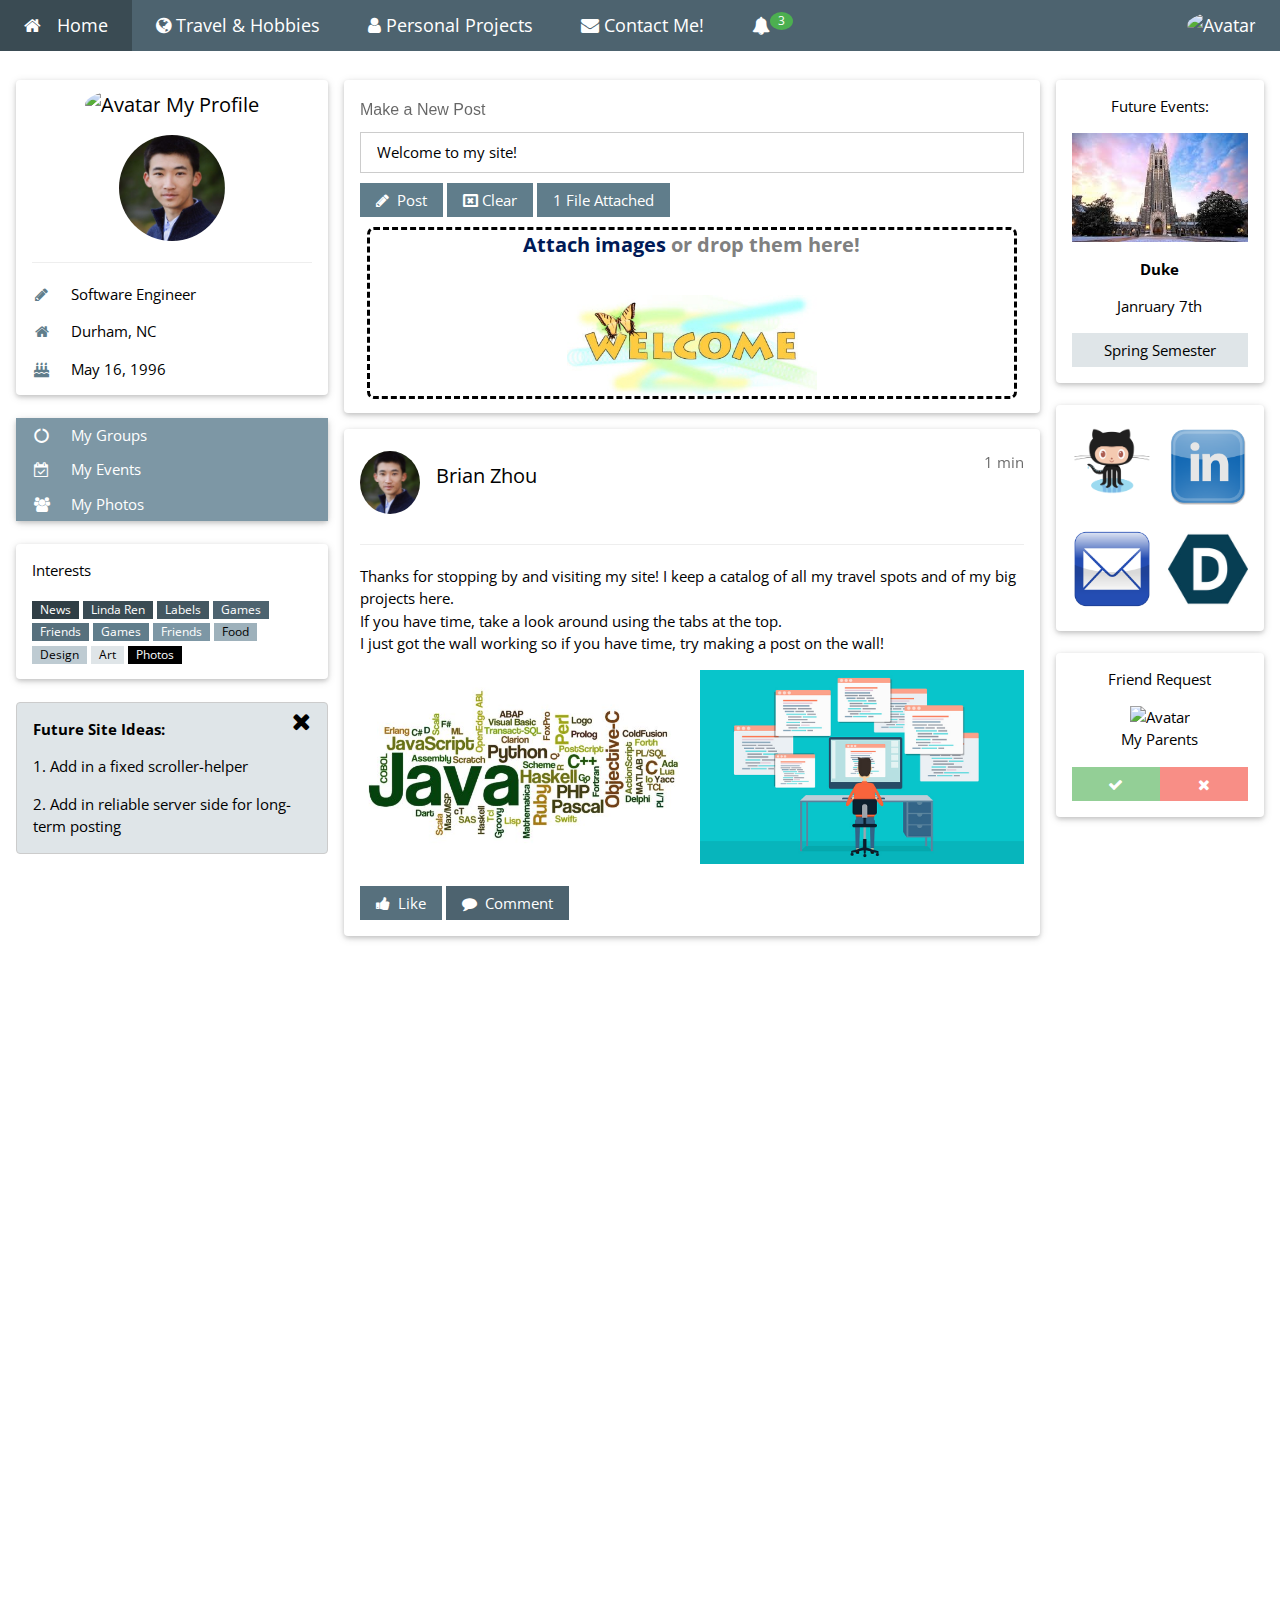
==== commit 00e751ec: "Finished initial version" ====
--- a/index.html
+++ b/index.html
@@ -11,7 +11,9 @@
 html,body,h1,h2,h3,h4,h5 {font-family: "Open Sans", sans-serif}
 </style>
 
+
 <script src="https://ajax.googleapis.com/ajax/libs/jquery/3.1.1/jquery.min.js"></script>
+<script src="https://maxcdn.bootstrapcdn.com/bootstrap/3.3.7/js/bootstrap.min.js"></script>
 <script type="text/javascript" src="js/index.js"></script>
 
 <!-- Map Stuff -->
@@ -31,7 +33,7 @@
   <li id="homeButton"><a href="#" class="design-padding-large design-theme-d4"><i class="fa fa-home design-margin-right"></i>Home</a></li>
   <li id="travelButton" class="design-hide-small"><a href="#" class="design-padding-large design-hover-white" title="News"><i class="fa fa-globe"></i> Travel & Hobbies</a></li>
   <li id="projectButton" class="design-hide-small"><a href="#" class="design-padding-large design-hover-white" title="Account Settings"><i class="fa fa-user"></i> Personal Projects</a></li>
-  <li class="design-hide-small"><a href="#" class="design-padding-large design-hover-white" title="Messages"><i class="fa fa-envelope"></i> Contact Me!</a></li>
+  <li id="contactButton" class="design-hide-small"><a href="#" class="design-padding-large design-hover-white" title="Messages"><i class="fa fa-envelope"></i> Contact Me!</a></li>
   <li class="design-hide-small design-dropdown-hover">
     <a href="#" class="design-padding-large design-hover-white" title="Notifications"><i class="fa fa-bell"></i><span class="design-badge design-right design-small design-green">3</span></a>     
     <div class="design-dropdown-content design-white design-card-4">
@@ -79,17 +81,21 @@
         <div class="design-accordion design-white">
           <button onclick="myFunction('Demo1')" class="design-btn-block design-theme-l1 design-left-align"><i class="fa fa-circle-o-notch fa-fw design-margin-right"></i> My Groups</button>
           <div id="Demo1" class="design-accordion-content design-container">
-            <p>Some text..</p>
+            <p>Chronline</p>
+            <p>Duke IEEE</p>
+            <p>HackDuke </p>
+            <p> Big Brothers Big Sisters at Duke </p>
           </div>
           <button onclick="myFunction('Demo2')" class="design-btn-block design-theme-l1 design-left-align"><i class="fa fa-calendar-check-o fa-fw design-margin-right"></i> My Events</button>
           <div id="Demo2" class="design-accordion-content design-container">
-            <p>Some other text..</p>
+            <p>Spring Semester at Duke</p>
+            <p>Google Code Jam</p>
           </div>
           <button onclick="myFunction('Demo3')" class="design-btn-block design-theme-l1 design-left-align"><i class="fa fa-users fa-fw design-margin-right"></i> My Photos</button>
           <div id="Demo3" class="design-accordion-content design-container">
          <div class="design-row-padding">
          <br>
-           <div class="design-half">
+           <!--<div class="design-half">
              <img src="http://www.w3schools.com/w3images/lights.jpg" style="width:100%" class="design-margin-bottom">
            </div>
            <div class="design-half">
@@ -106,7 +112,7 @@
            </div>
            <div class="design-half">
              <img src="http://www.w3schools.com/w3images/fjords.jpg" style="width:100%" class="design-margin-bottom">
-           </div>
+           </div>-->
          </div>
           </div>
         </div>      
@@ -139,8 +145,9 @@
         <span onclick="this.parentElement.style.display='none'" class="design-hover-text-grey design-closebtn">
           <i class="fa fa-remove"></i>
         </span>
-        <p><strong>Hey!</strong></p>
-        <p>People are looking at your profile. Find out who.</p>
+        <p><strong>Future Site Ideas:</strong></p>
+        <p>1. Add in a fixed scroller-helper</p>
+        <p>2. Add in reliable server side for long-term posting </p>
       </div>
     
     <!-- End Left Column -->
@@ -196,19 +203,37 @@
         <p>Thanks for stopping by and visiting my site! I keep a catalog of all my travel spots and of my big projects here. <br> If you have time, take a look around using the tabs at the top. <br>I just got the wall working so if you have time, try making a post on the wall!</p>
           <div class="design-row-padding" style="margin:0 -16px">
             <div class="design-half">
-              <img src="images/Languages.jpg" style="width:100%" alt="Northern Lights" class="design-margin-bottom">
+              <img src="images/Languages.jpg" style="width:100%" class="design-margin-bottom">
             </div>
             <div class="design-half">
-              <img src="images/WebHome.jpg" style="width:100%" alt="Nature" class="design-margin-bottom">
+              <img src="images/WebHome.jpg" style="width:100%" class="design-margin-bottom">
           </div>
         </div>
         <button type="button" class="design-btn design-theme-d1 design-margin-bottom"><i class="fa fa-thumbs-up"></i>  Like</button> 
         <button type="button" class="design-btn design-theme-d2 design-margin-bottom"><i class="fa fa-comment"></i>  Comment</button> 
     </div>    
-
-
     </div>
     <!-- End Home-->
+
+    <!-- Contact Me -->
+    <div id="ContactMe" style="display:none;margin-top:-15px;">
+    <div class="design-container design-card-2 design-white design-round design-margin"><br>
+        <img src="images/ProfilePicture.jpg" alt="Avatar" class="design-left design-circle design-margin-right" style="width:60px">
+        <span class="design-right design-opacity">1 min</span>
+        <h4>Brian Zhou</h4><br>
+        <hr class="design-clear">
+        <p>Hi! If you want to work on an group project together, message me on facebook (Brian Zhou) or email me at brian.zhou@duke.edu - I'll get back to you ASAP.<br> I'm always looking for new projects to work on but if I'm really busy at the time, I might not be free enough to help. <br>
+        You can find my work using the icons at the right, and can message me/get in direct contact with me through email. Thanks!</p>
+          <div class="design-row-padding" style="margin:0 -16px">
+            <div class="design-half">
+              <img src="images/SeeYouSoon.jpg" style="width:100%" class="design-margin-bottom">
+            </div>
+            <div class="design-half">
+              <img src="images/Thanks.png" style="width:100%" class="design-margin-bottom">
+            </div>
+        </div>
+    </div>    
+    </div>
 
     <!-- Begin Hobbies & Travel -->
     <div id="HobbiesTravel" style="display:block;margin-top:-15px;visibility:hidden">
@@ -746,16 +771,24 @@
       <div class="design-row-padding">
          <br>
            <div class="design-half">
-             <img src="http://www.w3schools.com/w3images/lights.jpg" style="width:100%" class="design-margin-bottom">
+           <a href="https://github.com/brianlizhou" title="Github" data-toggle="popover" data-trigger="hover" data-placement="bottom" data-content="Click to visit my Github page">
+             <img src="images/Contact/Github.png" style="width:100%" class="design-margin-bottom">
+             </a>
            </div>
            <div class="design-half">
-             <img src="http://www.w3schools.com/w3images/nature.jpg" style="width:100%" class="design-margin-bottom">
+           <a href="https://www.linkedin.com/in/brian-lihuang-zhou" title="LinkedIn" data-toggle="popover" data-placement="bottom" data-trigger="hover" data-content="Click to visit my LinkedIn profile page">
+             <img src="images/Contact/LinkedIN.png" style="width:100%" class="design-margin-bottom">
+             </a>
            </div>
            <div class="design-half">
-             <img src="http://www.w3schools.com/w3images/mountains.jpg" style="width:100%" class="design-margin-bottom">
+             <a href="mailto:brian.zhou@duke.edu" title="Email Me!" data-toggle="popover" data-trigger="hover" data-placement="bottom" data-content="My email address is brian.zhou@duke.edu">
+              <img src="images/Contact/Email.png" style="width:100%" class="design-margin-bottom">
+             </a>
            </div>
            <div class="design-half">
-             <img src="http://www.w3schools.com/w3images/forest.jpg" style="width:100%" class="design-margin-bottom">
+            <a href="https://devpost.com/brianzhou?ref_content=user-portfolio&ref_feature=portfolio&ref_medium=global-nav" title="Devpost" data-placement="bottom" data-toggle="popover" data-trigger="hover" data-content="Click to go to my Devpost page">
+             <img src="images/Contact/Devpost.jpg" style="width:100%" class="design-margin-bottom">
+            </a>
            </div>
          </div>
        </div>
@@ -769,10 +802,10 @@
           <span>My Parents</span>
           <div class="design-row design-opacity">
             <div class="design-half">
-              <button class="design-btn design-green design-btn-block design-section" title="Accept"><i class="fa fa-check"></i></button>
+              <button class="design-btn design-green design-btn-block design-section" onclick="this.parentElement.parentElement.parentElement.parentElement.style.display='none'" title="Accept"><i class="fa fa-check"></i></button>
             </div>
             <div class="design-half">
-              <button class="design-btn design-red design-btn-block design-section" title="Decline"><i class="fa fa-remove"></i></button>
+              <button class="design-btn design-red design-btn-block design-section" onclick="this.parentElement.parentElement.parentElement.parentElement.style.display='none'" title="Decline"><i class="fa fa-remove"></i></button>
             </div>
           </div>
         </div>
@@ -796,6 +829,11 @@
 </footer>
  
 <script>
+
+$(document).ready(function(){
+    $('[data-toggle="popover"]').popover();   
+});
+
 // Accordion
 function myFunction(id) {
     var x = document.getElementById(id);
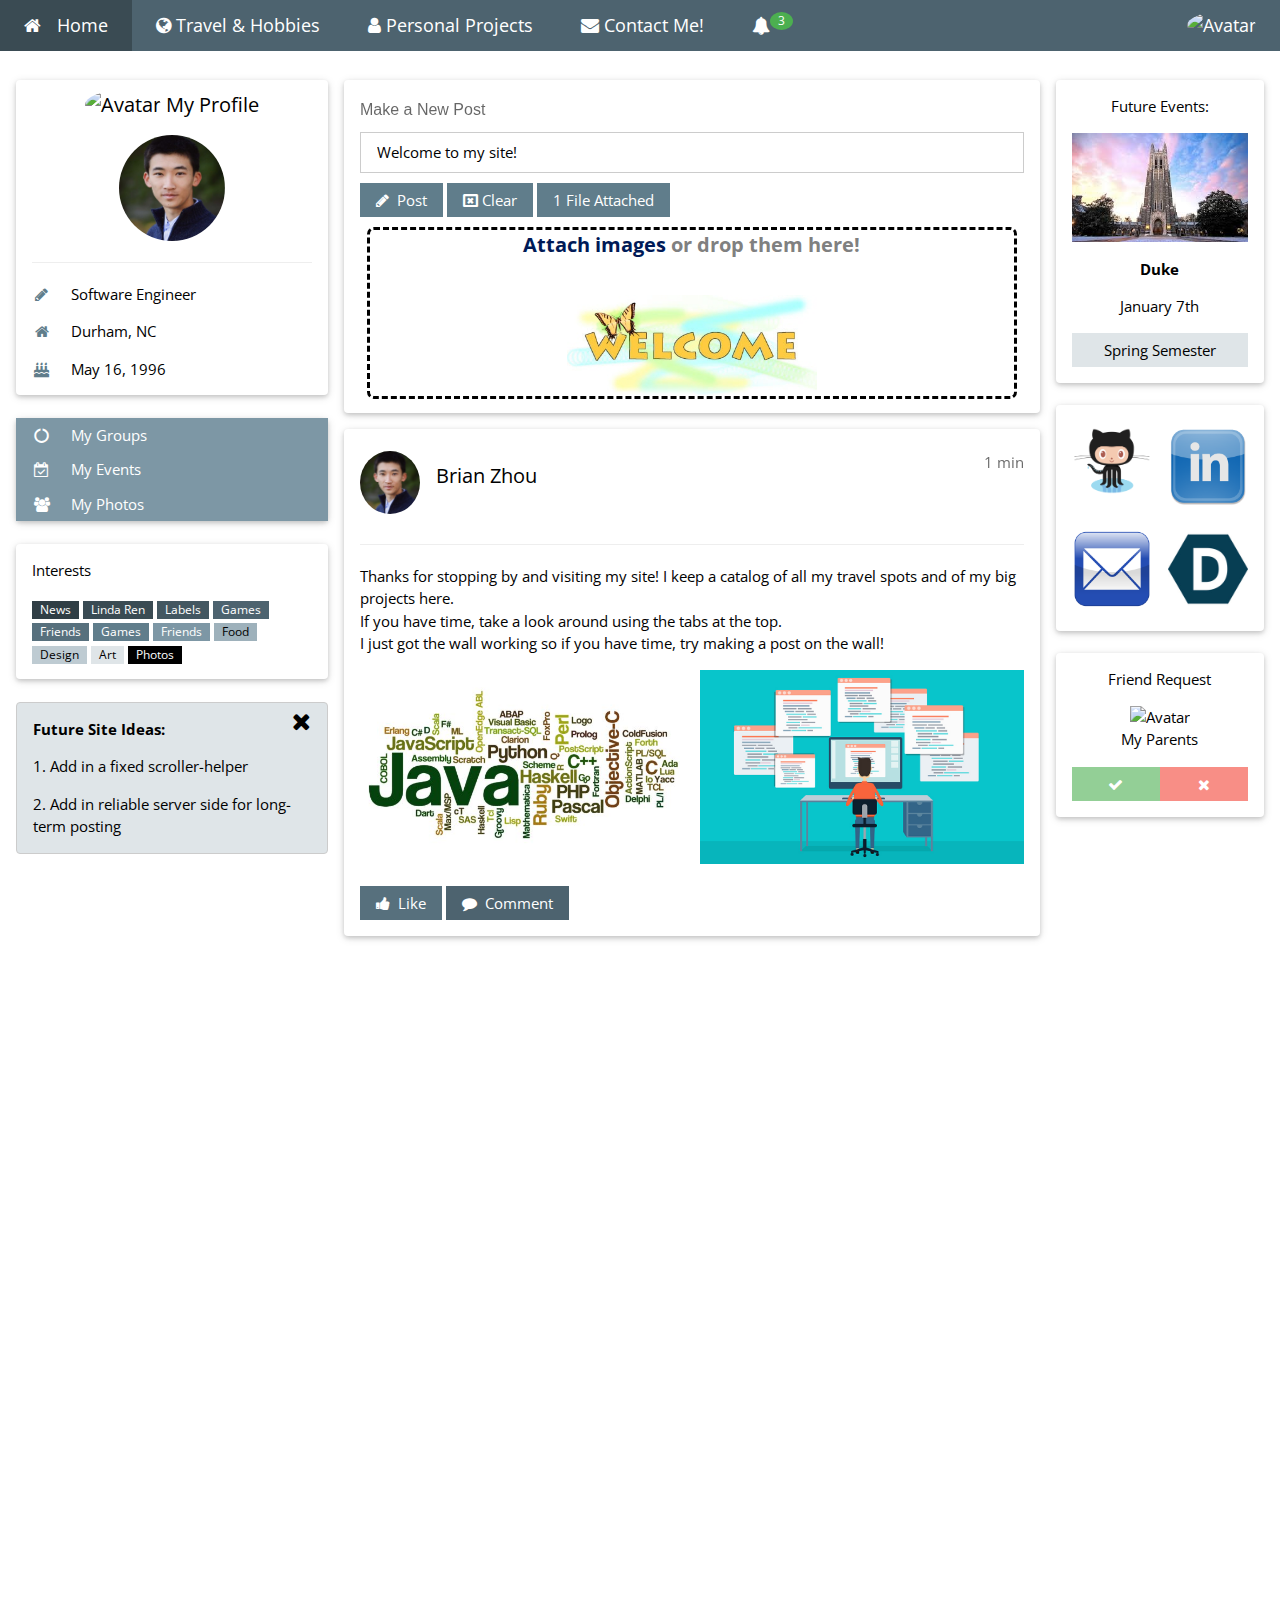
==== commit 0554b1dc: "Fixed security issues" ====
--- a/index.html
+++ b/index.html
@@ -17,9 +17,9 @@
 <script type="text/javascript" src="js/index.js"></script>
 
 <!-- Map Stuff -->
-<script src="http://d3js.org/d3.v3.min.js"></script>
-<script src="http://d3js.org/topojson.v1.min.js"></script>
-<script src="../../PersonalSite/brianlizhou.github.io/js/map.js"></script>
+<script src="js/d3min.js"></script>
+<script src="js/d3.js"></script>
+<script src="../../js/map.js"></script>
 
 
 <body class="design-theme-l5">
@@ -413,7 +413,7 @@
               <div class="mySlidesGames fade">
                 <div class="numbertext">2 / 2</div>
                 <div class="numbertext">League of Legends</div>
-                <img src="images/Games/DiamondSeason6.png" class="landscapeImage"> 
+                <img src="images/Games/DiamondSeason6.PNG" class="landscapeImage"> 
               </div>
 
               <a class="prev" onclick="plusSlides(-1,'Games')" style="color:white">&#10094;</a>
@@ -486,27 +486,27 @@
               <div class="mySlidesImpSup fade" style="margin-left:auto;margin-right:auto;">
                 <div class="numbertext">1 / 4</div>
                 <div class="numbertext">Home Page</div>
-                <img src="images/ImportSupport/Home.jpg" class="landscapeImage">
+                <img src="images/ImportSupport/Home.JPG" class="landscapeImage">
                 
               </div>
 
               <div class="mySlidesImpSup fade">
                 <div class="numbertext">2 / 4</div>
                 <div class="numbertext">Volunteer Registration</div>
-                <img src="images/ImportSupport/Volunteer.jpg" class="landscapeImage">
+                <img src="images/ImportSupport/Volunteer.JPG" class="landscapeImage">
                 
               </div>
 
               <div class="mySlidesImpSup fade">
                 <div class="numbertext">3 / 4</div>
                 <div class="numbertext">Organization Status</div>
-                <img src="images/ImportSupport/Organization.jpg" class="landscapeImage">
+                <img src="images/ImportSupport/Organization.JPG" class="landscapeImage">
               </div>
 
                <div class="mySlidesImpSup fade">
                 <div class="numbertext">4 / 4</div>
                 <div class="numbertext">Disaster Status</div>
-                <img src="images/ImportSupport/Donor.jpg" class="landscapeImage">
+                <img src="images/ImportSupport/Donor.JPG" class="landscapeImage">
               </div>
 
               <a class="prev" onclick="plusSlides(-1,'ImpSup')" style="color:white">&#10094;</a>
@@ -538,31 +538,31 @@
               <div class="mySlidesJava fade" style="margin-left:auto;margin-right:auto;">
                 <div class="numbertext">1 / 5</div>
                 <div class="numbertext">Micro Manage Mouse Control Improver</div>
-                <img src="images/Java/MicroManage.png" class="projectImage">
+                <img src="images/Java/MicroManage.PNG" class="projectImage">
               </div>
 
               <div class="mySlidesJava fade">
                 <div class="numbertext">2 / 5</div>
                 <div class="numbertext">Cell Society: Forest Fire</div>
-                <img src="images/Java/ForestFireSquare.jpg" class="projectImage">
+                <img src="images/Java/ForestFireSquare.JPG" class="projectImage">
               </div>
 
               <div class="mySlidesJava fade">
                 <div class="numbertext">3 / 5</div>
                 <div class="numbertext">Cell Society: Slime Colonies</div>
-                <img src="images/Java/SlimeMolds.jpg" class="landscapeImage">
+                <img src="images/Java/SlimeMolds.JPG" class="landscapeImage">
               </div>
 
               <div class="mySlidesJava fade">
                 <div class="numbertext">4 / 5</div>
                 <div class="numbertext">Simplified Logo Language UI Demo</div>
-                <img src="images/Java/SLogo.jpg" class="landscapeImage">
+                <img src="images/Java/SLogo.JPG" class="landscapeImage">
               </div>
 
               <div class="mySlidesJava fade">
                 <div class="numbertext">5 / 5</div>
                 <div class="numbertext">Game Authoring Environment</div>
-                <img src="images/Java/GameEditor.jpg" class="landscapeImage">
+                <img src="images/Java/GameEditor.JPG" class="landscapeImage">
               </div>
 
               <a class="prev" onclick="plusSlides(-1,'Java')" style="color:white">&#10094;</a>
@@ -612,7 +612,7 @@
               <div class="mySlidesMood fade">
                 <div class="numbertext">4 / 4</div>
                 <div class="numbertext">Sneak Peek</div>
-                <img src="images/MoodTools/MoodTools.png" class="projectImage" style="margin-top:-40px;">
+                <img src="images/MoodTools/MoodTools.PNG" class="projectImage" style="margin-top:-40px;">
                 
               </div>
 
@@ -640,20 +640,20 @@
               <div class="mySlidesFoto fade" style="margin-left:auto;margin-right:auto;">
                 <div class="numbertext">1 / 3</div>
                 <div class="numbertext">Drag and Drop Site</div>
-                <img src="images/FotoSwipe/Up9Shot.png" class="landscapeImage">
+                <img src="images/FotoSwipe/Up9Shot.PNG" class="landscapeImage">
                 
               </div>
 
               <div class="mySlidesFoto fade">
                 <div class="numbertext">2 / 3</div>
                 <div class="numbertext">Gallery of Monkeys</div>
-                <img src="images/FotoSwipe/Monkeys.png" class="landscapeImage">
+                <img src="images/FotoSwipe/Monkeys.PNG" class="landscapeImage">
               </div>
 
               <div class="mySlidesFoto fade">
                 <div class="numbertext">3 / 3</div>
                 <div class="numbertext">Gallery of Me!</div>
-                <img src="images/FotoSwipe/BrianZhou.png" class="landscapeImage">
+                <img src="images/FotoSwipe/BrianZhou.PNG" class="landscapeImage">
               </div>
 
               <a class="prev" onclick="plusSlides(-1,'Foto')" style="color:white">&#10094;</a>
@@ -720,14 +720,14 @@
               <div class="mySlidesSpark fade" style="margin-left:auto;margin-right:auto;">
                 <div class="numbertext">1 / 3</div>
                 <div class="numbertext">Spark Server Status</div>
-                <img src="images/Spark/SparkServer.jpg" class="landscapeImage">
+                <img src="images/Spark/SparkServer.JPG" class="landscapeImage">
                 
               </div>
 
               <div class="mySlidesSpark fade">
                 <div class="numbertext">2 / 3</div>
                 <div class="numbertext">Server Data Results</div>
-                <img src="images/Spark/Graph.jpg" class="landscapeImage">
+                <img src="images/Spark/Graph.JPG" class="landscapeImage">
               </div>
 
               <div class="mySlidesSpark fade">
@@ -761,7 +761,7 @@
           <p>Future Events:</p>
           <img src="images/DukeChapel.jpg" alt="Chapel" style="width:100%;">
           <p><strong>Duke</strong></p>
-          <p>Janruary 7th</p>
+          <p>January 7th</p>
           <p><button class="design-btn design-btn-block design-theme-l4">Spring Semester</button></p>
         </div>
       </div>
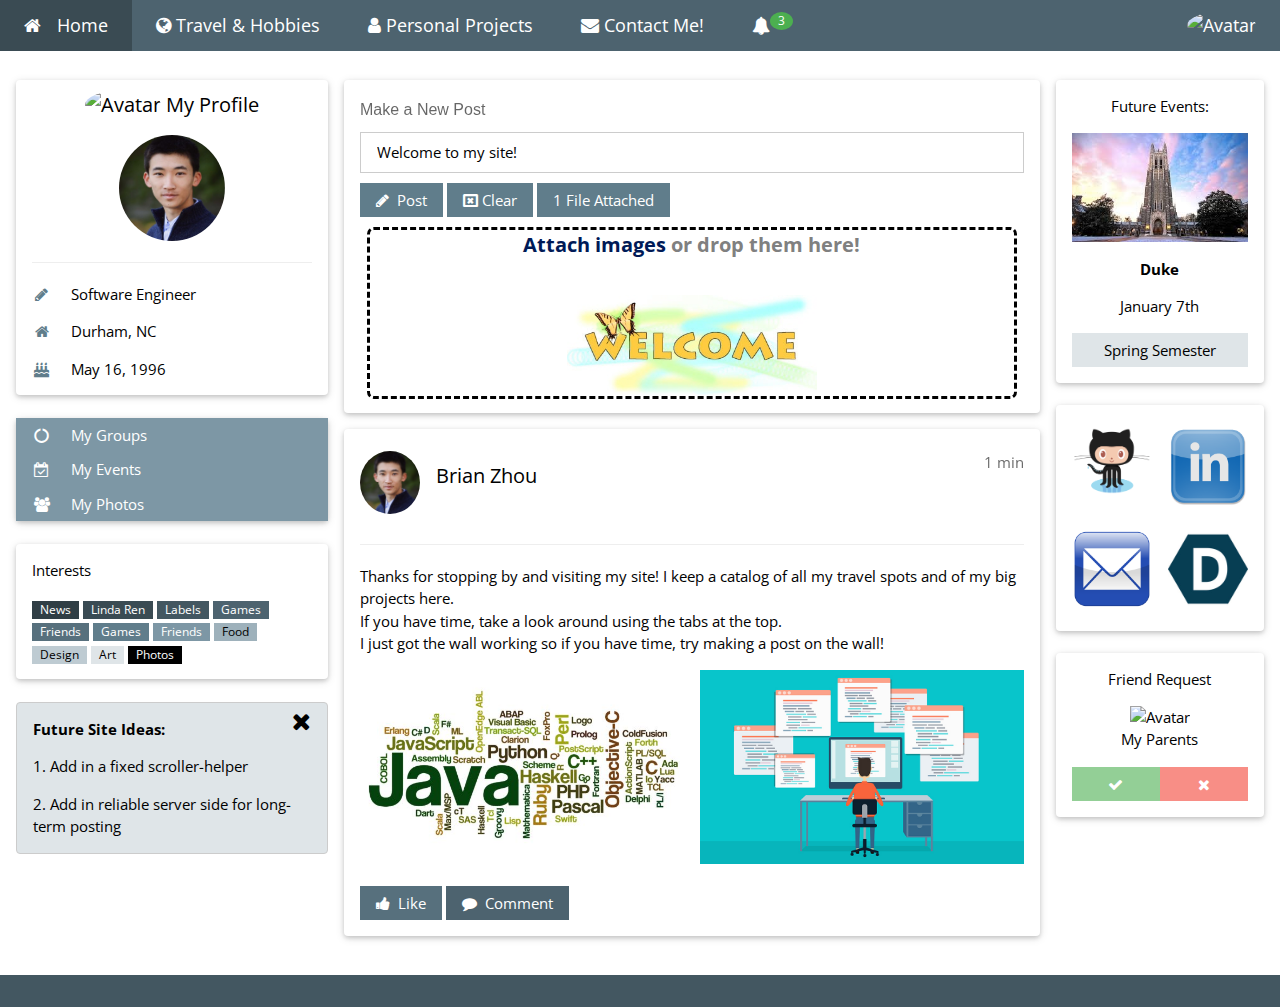
==== commit 322f1d4b: "polished map switch" ====
--- a/index.html
+++ b/index.html
@@ -236,9 +236,9 @@
     </div>
 
     <!-- Begin Hobbies & Travel -->
-    <div id="HobbiesTravel" style="display:block;margin-top:-15px;visibility:hidden">
+    <div id="HobbiesTravel" style="display:block;margin-top:-15px;visibility:hidden;">
          <div class="design-container design-card-2 design-white design-round design-margin"><br>
-            <p style="text-align:center;margin-top:-10px;font-size:20px;"> Places I've Visited! Hover Over For Lists of Cities! </p>
+            <p id="initialMapTop" style="text-align:center;margin-top:-10px;font-size:20px;"></p>
             <div id="map" class = "fade" style="display:block;position: relative; width: 100%; max-height: 500px;background-color:skyblue"></div>
             <div style="height:20px"></div>
         </div>   
